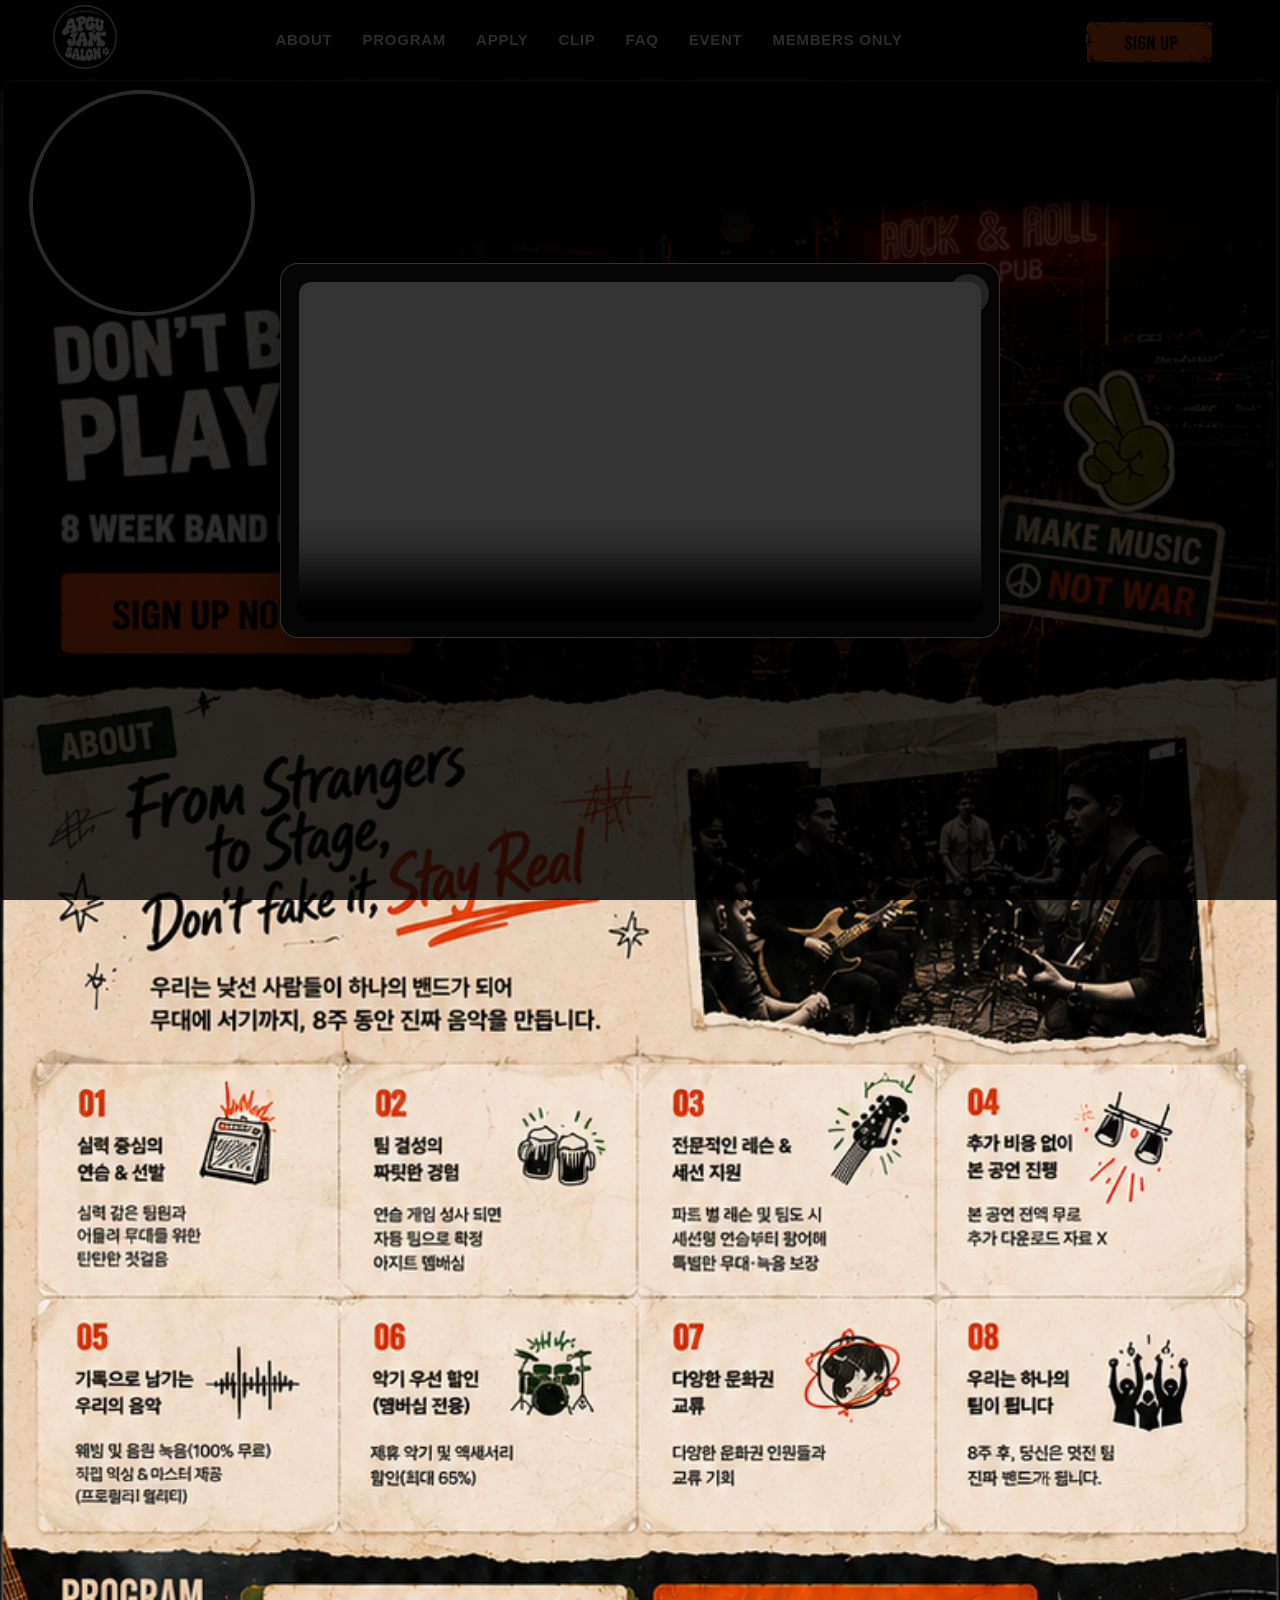
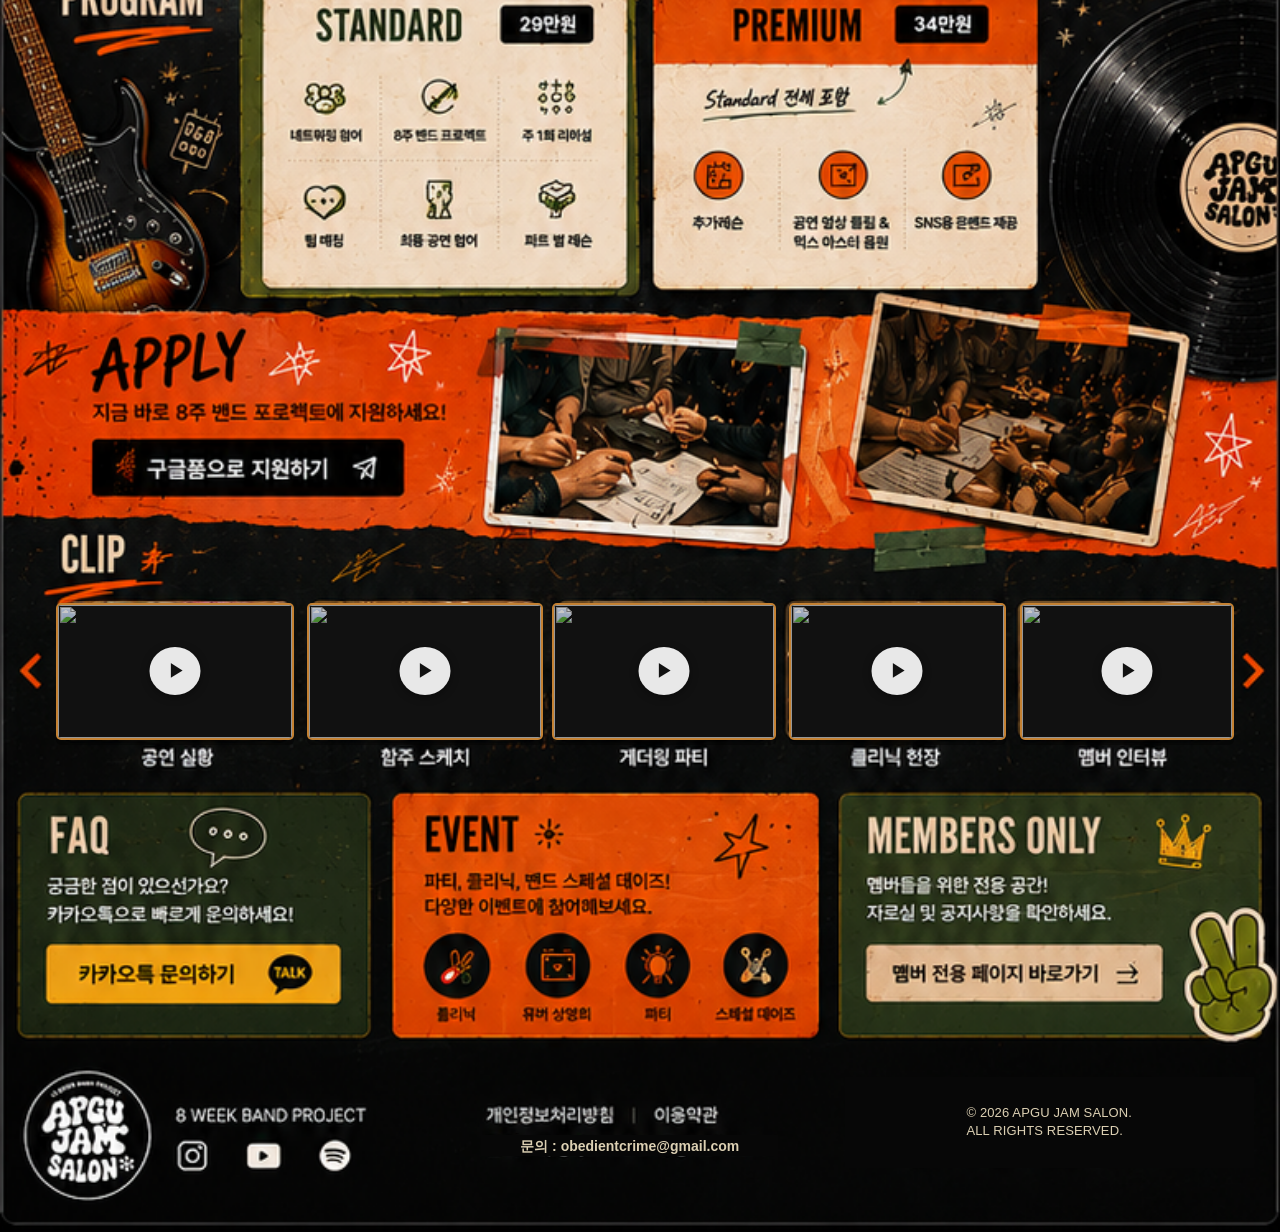
==== index.html @ fb83dcb6 "Apply mobile logo video to index" ====
<!DOCTYPE html>
<html lang="ko">
<head>
  <meta charset="UTF-8" />
  <meta name="viewport" content="width=device-width, initial-scale=1.0" />
  <title>APGU JAM SALON | 8 Week Band Project</title>
  <meta name="description" content="APGU JAM SALON 8주 밴드 프로젝트." />
  <link rel="icon" type="image/png" href="images/blacklogo.png" />
  <style>
    * { box-sizing: border-box; }

    html {
      width: 100%;
      overflow-x: hidden;
    }

    body {
      margin: 0;
      background: #000;
      color: #fff1cf;
      font-family: Arial, Helvetica, sans-serif;
      width: 100%;
      overflow-x: hidden;
    }

    .page {
      width: 100%;
      max-width: none;
      margin: 0 auto;
      position: relative;
      background: #000;
      -webkit-touch-callout: none;
      --mobile-logo-left: 2.77%;
      --mobile-logo-top: 1.2%;
      --mobile-logo-width: 15.74%;
      --mobile-logo-height: 7.3%;
    }

    .poster {
      display: block;
      width: 100%;
      max-width: none;
      height: auto;
      pointer-events: none;
      user-select: none;
      -webkit-user-select: none;
      -webkit-user-drag: none;
    }

    .desktop-header {
      display: none;
      position: fixed;
      top: 0;
      left: 0;
      right: 0;
      z-index: 30;
      background: linear-gradient(180deg, rgba(0,0,0,.88), rgba(0,0,0,.24));
      backdrop-filter: blur(8px);
    }

    .desktop-nav {
      width: min(1180px, calc(100% - 36px));
      min-height: 78px;
      margin: 0 auto;
      display: flex;
      align-items: center;
      justify-content: space-between;
      gap: 24px;
    }

    .desktop-brand img {
      width: 70px;
      height: 70px;
      object-fit: contain;
    }

    .desktop-links {
      display: flex;
      align-items: center;
      gap: 30px;
      font-weight: 900;
      font-size: 15px;
      text-transform: uppercase;
      letter-spacing: .05em;
    }

    .desktop-links a {
      color: #fff2d2;
      text-decoration: none;
    }

    .desktop-links a:hover,
    .desktop-links a:focus-visible {
      color: #ffd37c;
    }

    .desktop-cta {
      width: 172px;
      min-height: 46px;
      display: inline-flex;
      align-items: center;
      justify-content: center;
      padding: 0 24px;
      color: transparent;
      background: url("images/signupbutton-cutout.png") center / contain no-repeat;
      font-weight: 950;
      letter-spacing: .03em;
      text-transform: uppercase;
      text-decoration: none;
      text-indent: -999px;
      overflow: hidden;
    }

    .desktop-hero {
      display: block;
      position: absolute;
      top: 0;
      left: 0;
      width: 100%;
      height: min(30vw, 420px);
      overflow: visible;
      z-index: 7;
      pointer-events: none;
    }

    .desktop-hero-media {
      position: absolute;
      top: 4.2%;
      left: 2.6%;
      width: min(17vw, 240px);
      height: min(17vw, 240px);
      transform: none;
      z-index: 2;
      pointer-events: none;
      overflow: hidden;
      border-radius: 50%;
      aspect-ratio: 1 / 1;
      box-shadow: 0 0 0 4px rgba(255, 255, 255, .88);
    }

    .desktop-hero-video {
      position: absolute;
      inset: 0;
      width: 100%;
      height: 100%;
      object-fit: cover;
      object-position: center center;
      border-radius: 50%;
      background: #000;
      opacity: .98;
    }

    .desktop-hero-media::after {
      content: "";
      position: absolute;
      inset: 0;
      background:
        radial-gradient(circle at center, rgba(0, 0, 0, 0) 58%, rgba(0, 0, 0, .08) 78%, rgba(0, 0, 0, .22) 100%);
      z-index: 3;
      border-radius: 50%;
    }

    .mobile-hero {
      display: none;
      position: absolute;
      inset: 0;
      z-index: 4;
      pointer-events: none;
    }

    .mobile-hero-media {
      position: absolute;
      left: var(--mobile-logo-left);
      top: var(--mobile-logo-top);
      width: var(--mobile-logo-width);
      height: var(--mobile-logo-height);
      overflow: hidden;
      border-radius: 50%;
      aspect-ratio: 1 / 1;
      box-shadow: 0 0 0 3px rgba(255, 255, 255, .88);
      background: #000;
    }

    .mobile-hero-video {
      display: block;
      width: 100%;
      height: 100%;
      object-fit: cover;
      object-position: center center;
      border-radius: 50%;
      background: #000;
      opacity: .98;
    }

    .mobile-hero-media::after {
      content: "";
      position: absolute;
      inset: 0;
      background:
        radial-gradient(circle at center, rgba(0, 0, 0, 0) 58%, rgba(0, 0, 0, .08) 78%, rgba(0, 0, 0, .22) 100%);
      border-radius: 50%;
    }

    .hotspot {
      position: absolute;
      display: block;
      border: 0;
      border-radius: 6px;
      padding: 0;
      background: rgba(255, 255, 255, 0);
      color: transparent;
      overflow: hidden;
      cursor: pointer;
      appearance: none;
      user-select: none;
      -webkit-user-select: none;
      -webkit-user-drag: none;
      z-index: 2;
      -webkit-tap-highlight-color: rgba(255, 106, 25, .25);
    }

    .hotspot:focus-visible {
      outline: 3px solid #ff6a19;
      outline-offset: 2px;
      background: rgba(255, 106, 25, .12);
    }

    .mobile-control-mask {
      position: absolute;
      z-index: 3;
      pointer-events: none;
      background: #000;
      box-shadow: 0 0 18px rgba(0,0,0,.7);
    }

    .signup-mask {
      left: 64.29%;
      top: .55%;
      width: 23.49%;
      height: 3.6%;
    }

    .menu-mask {
      left: 85.36%;
      top: .55%;
      width: 11.38%;
      height: 3.6%;
    }

    .mobile-signup-ui {
      position: absolute;
      left: 64.7%;
      top: 1.12%;
      width: 13.8%;
      height: 2.8%;
      z-index: 5;
      display: flex;
      align-items: center;
      justify-content: center;
      border: 0;
      background: url("images/signupbutton-cutout.png") center / contain no-repeat;
      color: transparent;
      font-family: Impact, Haettenschweiler, "Arial Black", sans-serif;
      font-size: clamp(10px, 2vw, 21px);
      letter-spacing: .02em;
      text-decoration: none;
      text-transform: uppercase;
      text-indent: -999px;
      overflow: hidden;
      -webkit-tap-highlight-color: rgba(255, 106, 25, .25);
    }

    .mobile-menu-ui {
      position: absolute;
      left: 84.0%;
      top: .55%;
      width: 10.2%;
      height: 5.0%;
      z-index: 5;
      display: block;
      border: 0;
      padding: 0;
      background: transparent;
      cursor: pointer;
      appearance: none;
      -webkit-tap-highlight-color: rgba(255, 106, 25, .25);
    }

    .mobile-menu-ui span,
    .mobile-menu-ui::before,
    .mobile-menu-ui::after {
      content: "";
      position: absolute;
      left: 28%;
      width: 44%;
      height: 8%;
      min-height: 2px;
      border-radius: 99px;
      background: #fff;
      box-shadow: 0 2px 0 rgba(0,0,0,.55);
    }

    .mobile-menu-ui::before { top: 31%; }
    .mobile-menu-ui span { top: 46%; }
    .mobile-menu-ui::after { top: 61%; }

    .logo-home {
      left: var(--mobile-logo-left);
      top: var(--mobile-logo-top);
      width: var(--mobile-logo-width);
      height: var(--mobile-logo-height);
      z-index: 5;
    }
    .hero-signup { left: 5.75%; top: 17.9%; width: 30.76%; height: 3.3%; }
    .apply-link { left: 2.53%; top: 70.8%; width: 34.15%; height: 3.2%; }
    .clip-1 { left: 4.40%; top: 77.16%; width: 18.59%; height: 4.95%; }
    .clip-2 { left: 23.96%; top: 77.16%; width: 18.47%; height: 4.95%; }
    .clip-3 { left: 43.14%; top: 77.16%; width: 17.46%; height: 4.95%; }
    .clip-4 { left: 61.63%; top: 77.16%; width: 16.96%; height: 4.95%; }
    .clip-5 { left: 79.70%; top: 77.16%; width: 16.71%; height: 4.95%; }

    .clip-media {
      position: absolute;
      z-index: 4;
      display: block;
      overflow: hidden;
      border: 2px solid rgba(226, 148, 57, .86);
      border-radius: 5px;
      background: #111;
      box-shadow: 0 5px 0 rgba(0,0,0,.4);
      -webkit-tap-highlight-color: rgba(255, 106, 25, .25);
    }

    .clip-media img {
      width: 100%;
      height: 100%;
      object-fit: cover;
      filter: brightness(.78) saturate(.95);
      user-select: none;
      -webkit-user-drag: none;
    }

    .clip-media::after {
      content: "▶";
      position: absolute;
      left: 50%;
      top: 50%;
      width: min(38%, 48px);
      aspect-ratio: 1;
      transform: translate(-50%, -50%);
      display: grid;
      place-items: center;
      padding-left: 3px;
      border-radius: 50%;
      background: rgba(255,255,255,.9);
      color: #111;
      font-size: clamp(10px, 2vw, 18px);
      box-shadow: 0 2px 8px rgba(0,0,0,.38);
    }

    .clip-media:focus-visible {
      outline: 3px solid #ff6a19;
      outline-offset: 2px;
    }

    .kakao-link { left: 3.01%; top: 88.3%; width: 27.01%; height: 3.3%; }
    .event-link { left: 30.86%; top: 84.1%; width: 40.69%; height: 9.9%; }
    .members-link { left: 72.77%; top: 83.7%; width: 25.20%; height: 10.7%; }
    .email-copy { left: 37.60%; top: 96.52%; width: 23.20%; height: .78%; }
    .instagram-link { left: 13.45%; top: 96.36%; width: 3.35%; height: 1.75%; }
    .youtube-link { left: 18.95%; top: 96.36%; width: 3.65%; height: 1.75%; }
    .spotify-link { left: 24.45%; top: 96.36%; width: 3.45%; height: 1.75%; }

    .email-patch {
      position: absolute;
      left: 37.60%;
      top: 96.48%;
      width: 23.20%;
      height: .76%;
      z-index: 3;
      display: flex;
      align-items: center;
      justify-content: center;
      background: #070707;
      color: rgba(255, 241, 207, .86);
      font-size: clamp(6px, 1.18vw, 14px);
      font-weight: 700;
      line-height: 1;
      pointer-events: none;
      white-space: nowrap;
    }

    .copyright-patch {
      position: absolute;
      left: 65.99%;
      top: 94.35%;
      width: 31.97%;
      height: 3.3%;
      z-index: 3;
      display: flex;
      align-items: center;
      justify-content: center;
      background: #070707;
      color: rgba(255, 241, 207, .86);
      font-size: clamp(6px, 1.15vw, 13px);
      line-height: 1.38;
      text-align: left;
      letter-spacing: .01em;
      pointer-events: none;
    }

    @media (max-width: 620px) {
      .email-patch {
        font-size: clamp(5px, 1.5vw, 8px);
        font-weight: 700;
      }

      .copyright-patch {
        font-size: clamp(5px, 1.35vw, 8px);
      }
    }

    .menu {
      position: absolute;
      top: 5.6%;
      right: 3.5%;
      width: min(285px, 74vw);
      padding: 12px;
      border: 1px solid rgba(255, 241, 207, .34);
      border-radius: 7px;
      background: rgba(6, 6, 5, .96);
      box-shadow: 8px 9px 0 rgba(0,0,0,.55);
      z-index: 5;
    }

    .menu[hidden] { display: none; }

    .menu a {
      min-height: 42px;
      display: flex;
      align-items: center;
      padding: 0 12px;
      border-bottom: 1px solid rgba(255, 241, 207, .16);
      color: #fff1cf;
      font-family: Impact, Haettenschweiler, "Arial Black", sans-serif;
      font-size: 21px;
      letter-spacing: .02em;
      text-decoration: none;
    }

    .menu a:last-child { border-bottom: 0; }
    .menu a:hover,
    .menu a:focus-visible { color: #ff6a19; }

    .menu-close {
      width: 100%;
      min-height: 38px;
      margin-top: 8px;
      border: 1px solid rgba(255, 241, 207, .3);
      border-radius: 4px;
      background: #f05a1c;
      color: #111;
      font-weight: 900;
      cursor: pointer;
    }

    .toast {
      position: fixed;
      left: 50%;
      bottom: 18px;
      z-index: 20;
      transform: translateX(-50%) translateY(20px);
      opacity: 0;
      padding: 11px 15px;
      border-radius: 5px;
      background: #f05a1c;
      color: #111;
      font-weight: 900;
      box-shadow: 5px 6px 0 rgba(0,0,0,.4);
      transition: opacity .18s ease, transform .18s ease;
      pointer-events: none;
      white-space: nowrap;
    }

    .toast.show {
      opacity: 1;
      transform: translateX(-50%) translateY(0);
    }

    @media (min-width: 981px) {
      .desktop-header { display: block; }
      .page { margin-top: 78px; }
      .mobile-signup-ui,
      .mobile-menu-ui,
      .logo-home,
      .hero-signup { display: none; }
    }

    @media (max-width: 980px) {
      .desktop-hero {
        display: none;
      }

      .mobile-hero {
        display: block;
      }

      .mobile-signup-ui {
        position: fixed;
        left: auto;
        right: 16.9vw;
        top: 2.1vw;
        width: 15.0vw;
        height: 5.1vw;
        max-width: 142px;
        max-height: 48px;
        z-index: 60;
      }

      .mobile-menu-ui {
        position: fixed;
        left: auto;
        right: 5.5vw;
        top: 1.8vw;
        width: 8.3vw;
        height: 5.7vw;
        max-width: 78px;
        max-height: 54px;
        z-index: 60;
      }

      .mobile-menu-ui span,
      .mobile-menu-ui::before,
      .mobile-menu-ui::after {
        left: 22%;
        width: 56%;
        height: 5px;
      }

      .mobile-menu-ui::before { top: 28%; }
      .mobile-menu-ui span { top: 46%; }
      .mobile-menu-ui::after { top: 64%; }

      .menu {
        position: fixed;
        top: max(52px, 8.2vw);
        right: 3.5vw;
        width: min(285px, calc(100vw - 24px));
        z-index: 59;
      }
    }

    .video-modal {
      position: fixed;
      inset: 0;
      z-index: 80;
      display: flex;
      align-items: center;
      justify-content: center;
      padding: 20px;
      background: rgba(0, 0, 0, .82);
    }

    .video-modal[hidden] {
      display: none;
    }

    .video-modal-dialog {
      position: relative;
      width: min(92vw, 720px);
      max-height: 90vh;
      padding: 18px 18px 14px;
      border: 1px solid rgba(255, 255, 255, .18);
      border-radius: 18px;
      background: #050505;
      box-shadow: 0 24px 70px rgba(0, 0, 0, .5);
    }

    .video-modal-close {
      position: absolute;
      top: 10px;
      right: 10px;
      width: 40px;
      height: 40px;
      border: 0;
      border-radius: 999px;
      background: rgba(255, 255, 255, .12);
      color: #fff;
      font-size: 24px;
      line-height: 1;
      cursor: pointer;
    }

    .video-modal-close:focus-visible {
      outline: 3px solid #ff6a19;
      outline-offset: 2px;
    }

    .video-modal-player {
      display: block;
      width: 100%;
      max-height: calc(90vh - 32px);
      border-radius: 12px;
      background: #000;
    }

  </style>
</head>
<body>
  <header class="desktop-header">
    <div class="desktop-nav">
      <a class="desktop-brand" href="#" data-scroll="home" aria-label="APGU JAM SALON Home">
        <img src="images/whitelogo.png" alt="APGU JAM SALON logo" />
      </a>

      <nav class="desktop-links" aria-label="Desktop navigation">
        <a href="#" data-scroll="about">ABOUT</a>
        <a href="#" data-scroll="program">PROGRAM</a>
        <a href="#" data-scroll="apply">APPLY</a>
        <a href="#" data-scroll="clip">CLIP</a>
        <a href="#" data-scroll="faq">FAQ</a>
        <a href="#" data-link="event">EVENT</a>
        <a href="#" data-scroll="members">MEMBERS ONLY</a>
      </nav>

      <a class="desktop-cta" href="#" data-link="signup">SIGN UP</a>
    </div>
  </header>

  <main class="page" aria-label="APGU JAM SALON mobile web page">
    <section class="desktop-hero" aria-label="APGU JAM SALON intro">
      <div class="desktop-hero-media">
        <video class="desktop-hero-video" autoplay muted loop playsinline preload="metadata">
          <source src="images/KakaoTalk_Video_2026-06-18-19-16-20.mp4" type="video/mp4" />
        </video>
      </div>
    </section>
    <section class="mobile-hero" aria-hidden="true">
      <div class="mobile-hero-media">
        <video class="mobile-hero-video" autoplay muted loop playsinline preload="metadata">
          <source src="images/KakaoTalk_Video_2026-06-18-19-16-20.mp4" type="video/mp4" />
        </video>
      </div>
    </section>
    <img class="poster" src="images/mobileweb-cropped.png" alt="APGU JAM SALON 8 week band project poster" draggable="false" />

    <button class="hotspot logo-home" type="button" aria-label="Back to top"></button>
    <div class="mobile-control-mask signup-mask" aria-hidden="true"></div>
    <div class="mobile-control-mask menu-mask" aria-hidden="true"></div>
    <a class="mobile-signup-ui" href="#" data-link="signup" aria-label="Sign up">SIGN UP</a>
    <button class="mobile-menu-ui" type="button" aria-label="Open menu" aria-controls="mainMenu" aria-expanded="false"><span></span></button>

    <a class="hotspot hero-signup" href="#" data-link="signup" aria-label="Sign up now"></a>
    <a class="hotspot apply-link" href="#" data-link="apply" aria-label="Apply with Google Form"></a>

    <a class="clip-media clip-1" href="#" data-clip="1" aria-label="공연 실황 / Live Performance"><img alt="" /></a>
    <a class="clip-media clip-2" href="#" data-clip="2" aria-label="합주 스케치 / Rehearsal Sketch"><img alt="" /></a>
    <a class="clip-media clip-3" href="#" data-clip="3" aria-label="게더링 파티 / Gathering Party"><img alt="" /></a>
    <a class="clip-media clip-4" href="#" data-clip="4" aria-label="클리닉 현장 / Clinic Session"><img alt="" /></a>
    <a class="clip-media clip-5" href="#" data-clip="5" aria-label="멤버 인터뷰 / Member Interview"><img alt="" /></a>

    <a class="hotspot kakao-link" href="#" data-link="kakao" aria-label="카카오톡 문의하기"></a>
    <a class="hotspot event-link" href="#" data-link="event" aria-label="Event details"></a>
    <a class="hotspot members-link" href="#" data-link="members" aria-label="Members only page"></a>
    <a class="hotspot instagram-link" href="#" data-link="instagram" aria-label="Instagram"></a>
    <a class="hotspot youtube-link" href="#" data-link="youtube" aria-label="YouTube"></a>
    <a class="hotspot spotify-link" href="#" data-link="spotify" aria-label="Spotify"></a>
    <button class="hotspot email-copy" type="button" aria-label="Copy email address"></button>

    <div class="email-patch" aria-hidden="true">문의 : obedientcrime@gmail.com</div>

    <div class="copyright-patch" aria-hidden="true">
      © 2026 APGU JAM SALON.<br />
      ALL RIGHTS RESERVED.
    </div>

    <nav class="menu" id="mainMenu" aria-label="Main menu" hidden>
      <a href="#" data-scroll="home">HOME</a>
      <a href="#" data-scroll="about">ABOUT</a>
      <a href="#" data-scroll="program">PROGRAM</a>
      <a href="#" data-scroll="apply">APPLY</a>
      <a href="#" data-scroll="clip">CLIP</a>
      <a href="#" data-scroll="faq">FAQ</a>
      <a href="#" data-link="event">EVENT</a>
      <a href="#" data-scroll="members">MEMBERS ONLY</a>
      <button class="menu-close" type="button">CLOSE</button>
    </nav>
  </main>

  <div class="toast" role="status" aria-live="polite">Email copied</div>
  <div class="video-modal" id="videoModal" role="dialog" aria-modal="true" aria-label="Intro video" hidden>
    <div class="video-modal-dialog">
      <button class="video-modal-close" id="videoModalClose" type="button" aria-label="Close video popup">X</button>
      <video class="video-modal-player" id="videoModalPlayer" controls autoplay muted playsinline preload="metadata">
        <source src="images/KakaoTalk_Video_2026-06-18-19-16-20.mp4" type="video/mp4" />
      </video>
    </div>
  </div>

  <script src="links.config.js"></script>
  <script>
    const links = window.AP_GU_LINKS || {};
    const menu = document.getElementById("mainMenu");
    const menuToggle = document.querySelector(".mobile-menu-ui");
    const menuClose = document.querySelector(".menu-close");
    const page = document.querySelector(".page");
    const toast = document.querySelector(".toast");
    const videoModal = document.getElementById("videoModal");
    const videoModalClose = document.getElementById("videoModalClose");
    const videoModalPlayer = document.getElementById("videoModalPlayer");
    const sectionOffsets = {
      home: 0,
      about: 0.22,
      program: 0.535,
      apply: 0.665,
      clip: 0.742,
      faq: 0.842,
      event: 0.842,
      members: 0.842
    };

    function isUsableUrl(url) {
      return Boolean(url && url !== "#" && !url.includes("REPLACE_THIS"));
    }

    function normalizeUrl(url) {
      if (!isUsableUrl(url)) return "";
      if (/^(https?:|mailto:|tel:)/.test(url)) return url;
      if (/^www\./.test(url)) return `https://${url}`;
      return url;
    }

    function applyOutboundLink(element, url) {
      const normalized = normalizeUrl(url);
      if (!normalized) {
        element.addEventListener("click", (event) => event.preventDefault());
        return "";
      }

      element.href = normalized;
      if (/^https?:\/\//.test(normalized)) {
        element.target = "_blank";
        element.rel = "noopener noreferrer";
      }
      return normalized;
    }

    function getYouTubeId(url) {
      try {
        const parsed = new URL(url);
        if (parsed.hostname.includes("youtu.be")) return parsed.pathname.slice(1);
        if (parsed.hostname.includes("youtube.com")) return parsed.searchParams.get("v");
      } catch (error) {
        return "";
      }
      return "";
    }

    document.querySelectorAll("[data-link]").forEach((element) => {
      const key = element.dataset.link;
      applyOutboundLink(element, links[key]);
    });

    document.querySelectorAll("[data-clip]").forEach((element) => {
      const clip = links.clips && links.clips[element.dataset.clip];
      const clipUrl = clip && applyOutboundLink(element, clip.url);
      if (!clipUrl) return;

      if (clip.title) element.setAttribute("aria-label", `${clip.title} clip`);
      const thumbnail = element.querySelector("img");
      const youtubeId = getYouTubeId(clipUrl);
      if (thumbnail && youtubeId) {
        thumbnail.src = `https://img.youtube.com/vi/${youtubeId}/hqdefault.jpg`;
      }
    });

    document.querySelectorAll("[data-scroll]").forEach((element) => {
      element.addEventListener("click", (event) => {
        event.preventDefault();
        const offset = sectionOffsets[element.dataset.scroll];
        if (typeof offset !== "number") return;
        const headerOffset = window.matchMedia("(min-width: 981px)").matches ? 76 : 64;
        const targetY = page.offsetTop + (page.offsetHeight * offset) - headerOffset;
        setMenu(false);
        window.scrollTo({ top: targetY, behavior: "smooth" });
      });
    });

    function showToast(message) {
      toast.textContent = message;
      toast.classList.add("show");
      window.clearTimeout(showToast.timer);
      showToast.timer = window.setTimeout(() => toast.classList.remove("show"), 1600);
    }

    async function copyEmail() {
      const email = links.email || "obedientcrime@gmail.com";
      try {
        await navigator.clipboard.writeText(email);
        showToast("Email copied");
      } catch (error) {
        const input = document.createElement("input");
        input.value = email;
        document.body.appendChild(input);
        input.select();
        document.execCommand("copy");
        input.remove();
        showToast("Email copied");
      }
    }

    document.querySelector(".email-copy").addEventListener("click", copyEmail);
    document.querySelector(".logo-home").addEventListener("click", () => {
      window.scrollTo({ top: page.offsetTop, behavior: "smooth" });
    });

    document.querySelectorAll(".poster, .hotspot").forEach((element) => {
      element.addEventListener("dragstart", (event) => event.preventDefault());
    });

    function setMenu(open) {
      menu.hidden = !open;
      menuToggle.setAttribute("aria-expanded", String(open));
      menuToggle.setAttribute("aria-label", open ? "Close menu" : "Open menu");
    }

    function setVideoModal(open) {
      videoModal.hidden = !open;
      if (open) return;
      videoModalPlayer.pause();
      videoModalPlayer.currentTime = 0;
    }

    async function attemptVideoAutoplay() {
      videoModalPlayer.muted = true;
      try {
        await videoModalPlayer.play();
      } catch (error) {
        videoModalPlayer.controls = true;
      }
    }

    menuToggle.addEventListener("click", () => setMenu(menu.hidden));
    menuClose.addEventListener("click", () => setMenu(false));
    videoModalClose.addEventListener("click", () => setVideoModal(false));

    videoModal.addEventListener("click", (event) => {
      if (event.target === videoModal) setVideoModal(false);
    });

    menu.querySelectorAll("a").forEach((link) => {
      link.addEventListener("click", () => setMenu(false));
    });

    document.addEventListener("keydown", (event) => {
      if (event.key === "Escape") setMenu(false);
      if (event.key === "Escape" && !videoModal.hidden) setVideoModal(false);
    });

    document.addEventListener("click", (event) => {
      if (menu.hidden) return;
      if (menu.contains(event.target) || menuToggle.contains(event.target)) return;
      setMenu(false);
    });

    function initializeVideoModal() {
      setVideoModal(true);
      attemptVideoAutoplay();
    }

    if (document.readyState === "loading") {
      document.addEventListener("DOMContentLoaded", initializeVideoModal, { once: true });
    } else {
      initializeVideoModal();
    }

    window.addEventListener("pageshow", () => {
      if (videoModal.hidden) initializeVideoModal();
    });
  </script>
</body>
</html>
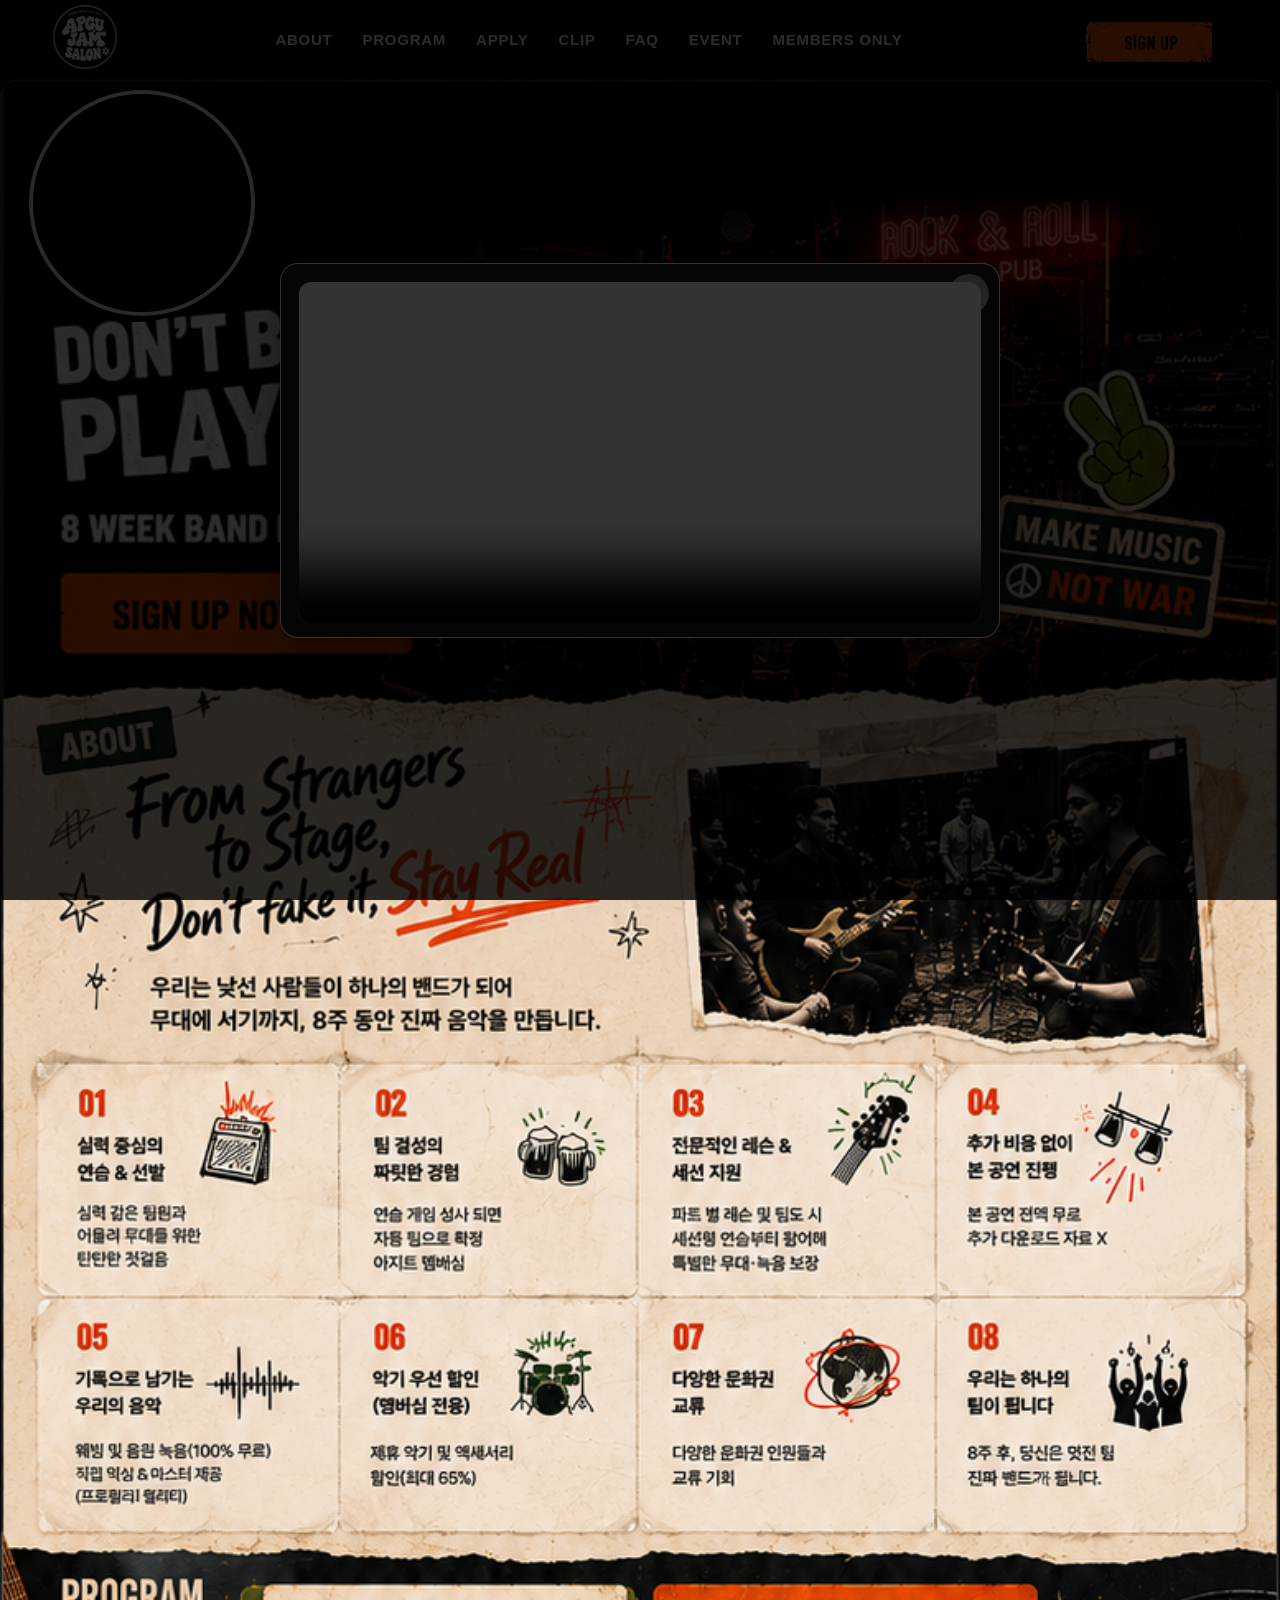
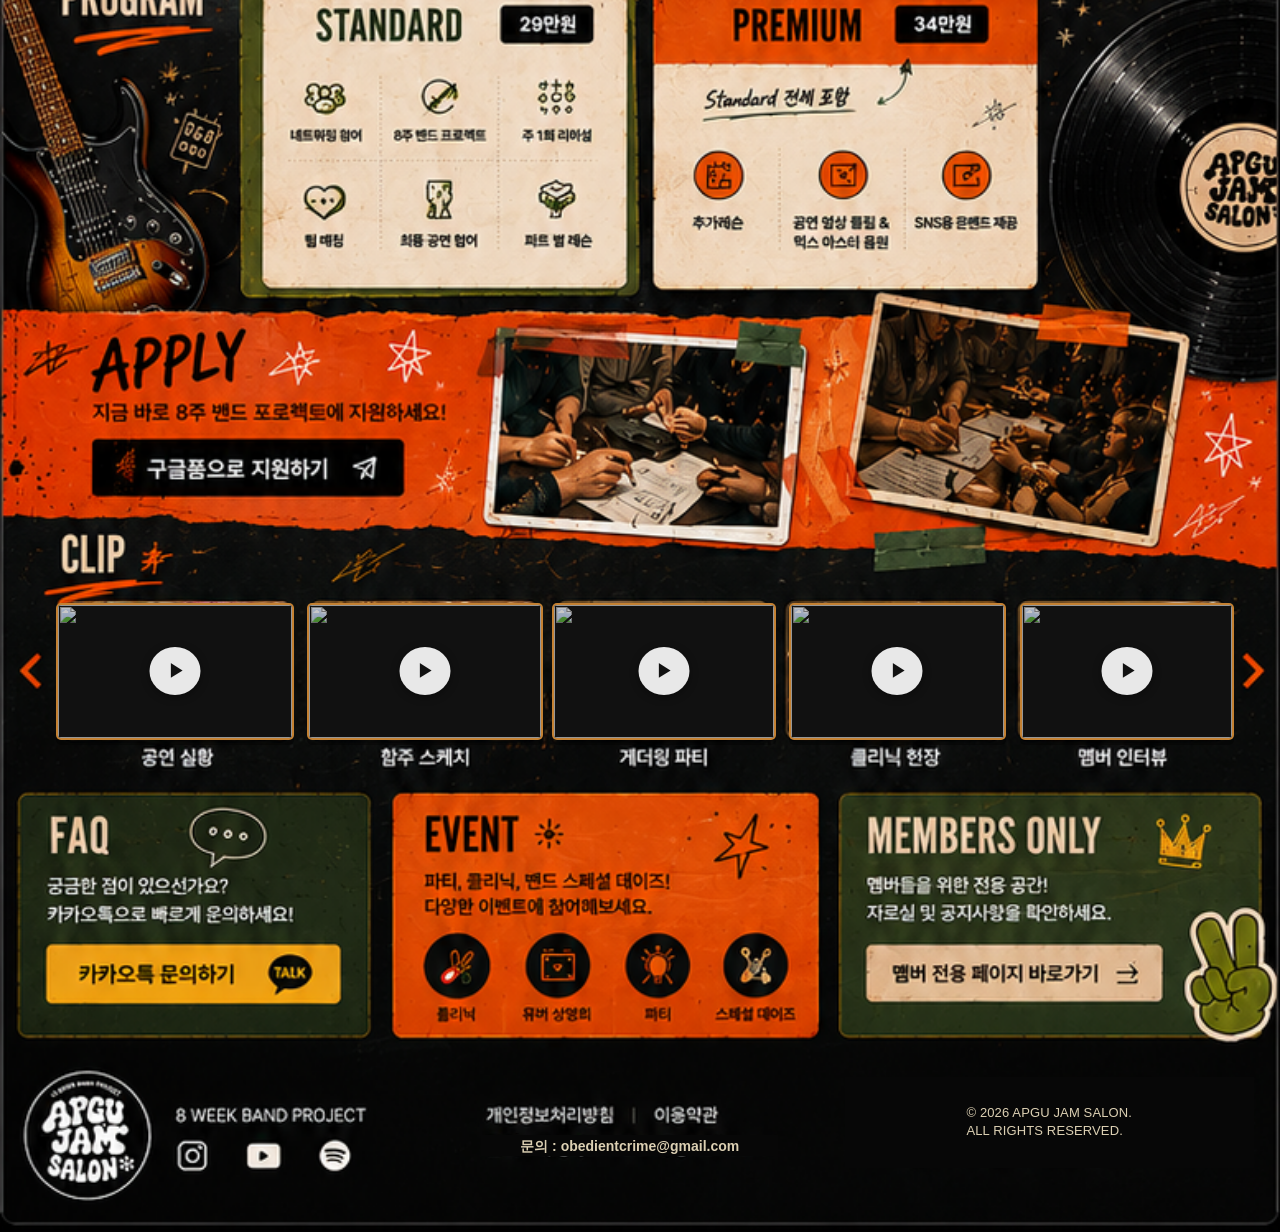
==== commit b5b4ba6a: "Cover baked-in logo under video" ====
--- a/index.html
+++ b/index.html
@@ -199,6 +199,18 @@
       background:
         radial-gradient(circle at center, rgba(0, 0, 0, 0) 58%, rgba(0, 0, 0, .08) 78%, rgba(0, 0, 0, .22) 100%);
       border-radius: 50%;
+    }
+
+    .logo-cover {
+      position: absolute;
+      left: calc(var(--mobile-logo-left) - .65%);
+      top: calc(var(--mobile-logo-top) - .35%);
+      width: calc(var(--mobile-logo-width) + 1.3%);
+      height: calc(var(--mobile-logo-height) + .7%);
+      z-index: 3;
+      border-radius: 50%;
+      background: #000;
+      pointer-events: none;
     }
 
     .hotspot {
@@ -643,6 +655,7 @@
       </div>
     </section>
     <img class="poster" src="images/mobileweb-cropped.png" alt="APGU JAM SALON 8 week band project poster" draggable="false" />
+    <div class="logo-cover" aria-hidden="true"></div>
 
     <button class="hotspot logo-home" type="button" aria-label="Back to top"></button>
     <div class="mobile-control-mask signup-mask" aria-hidden="true"></div>
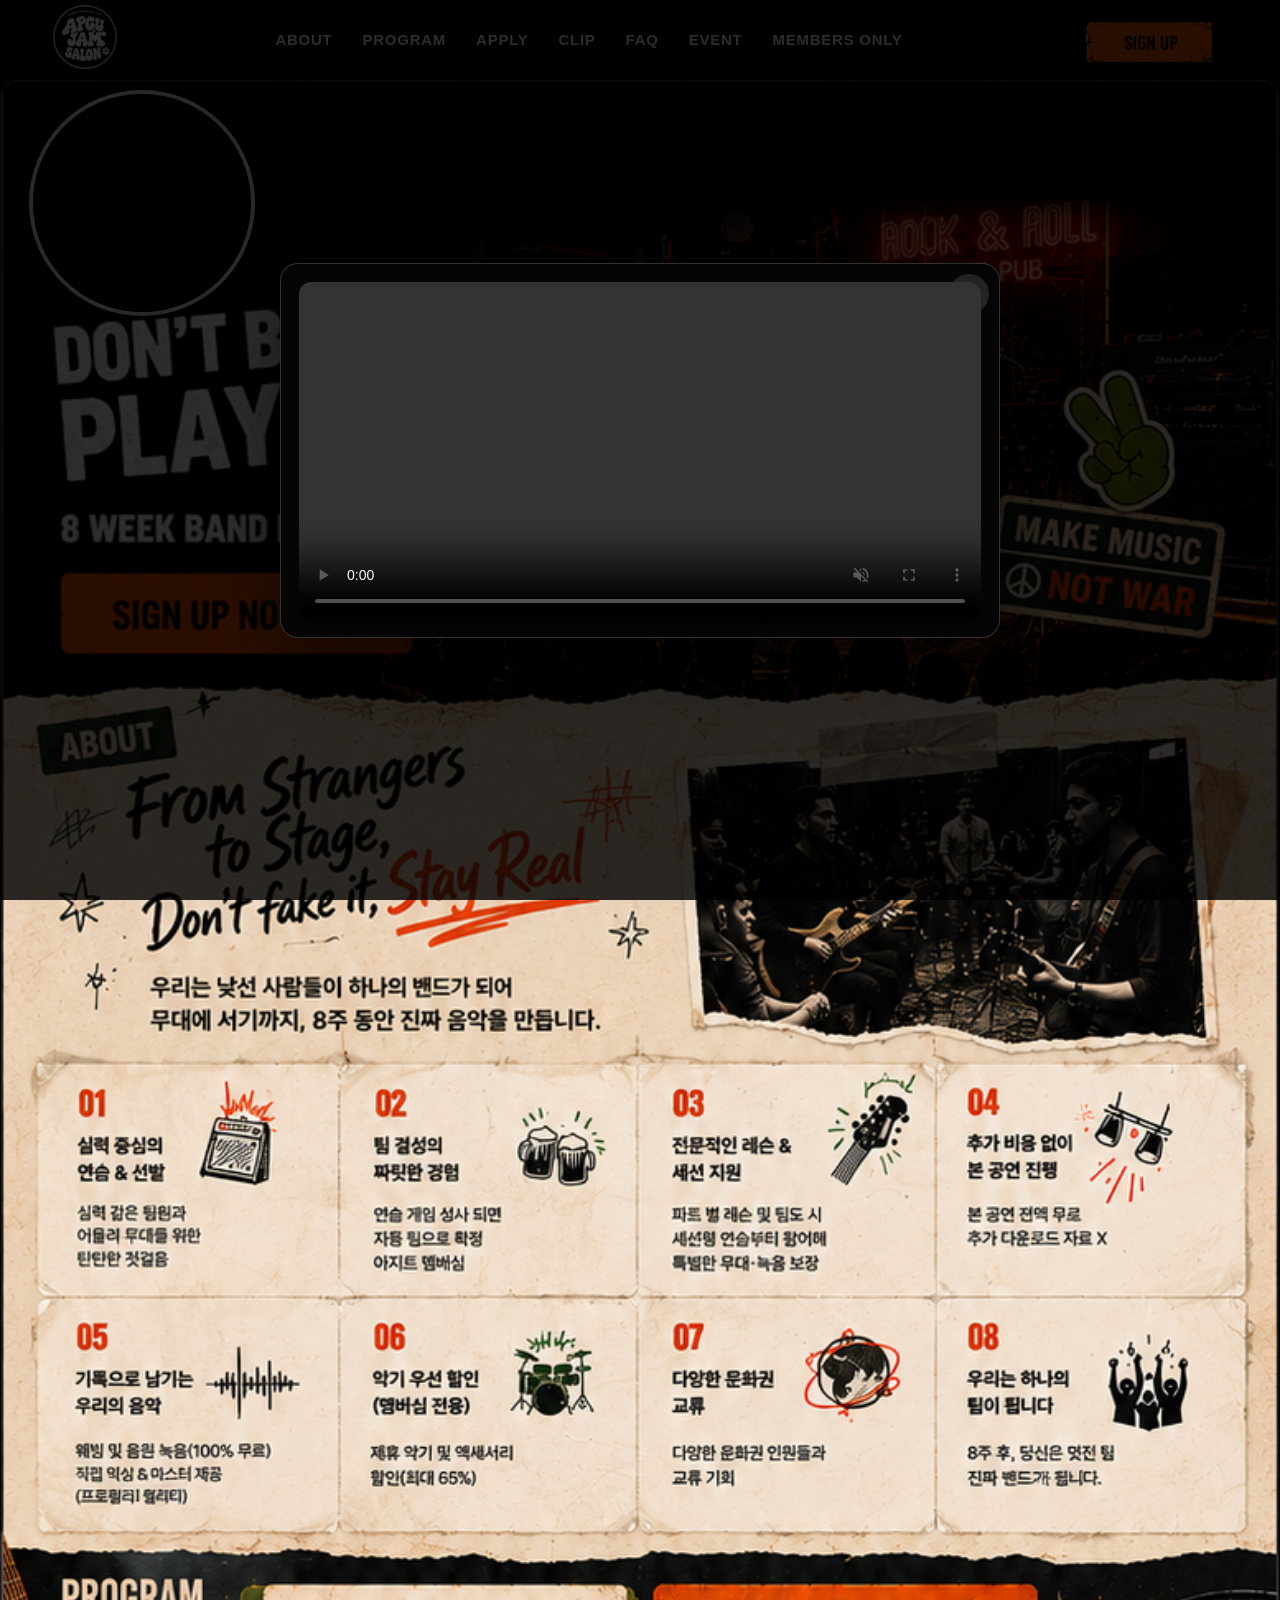
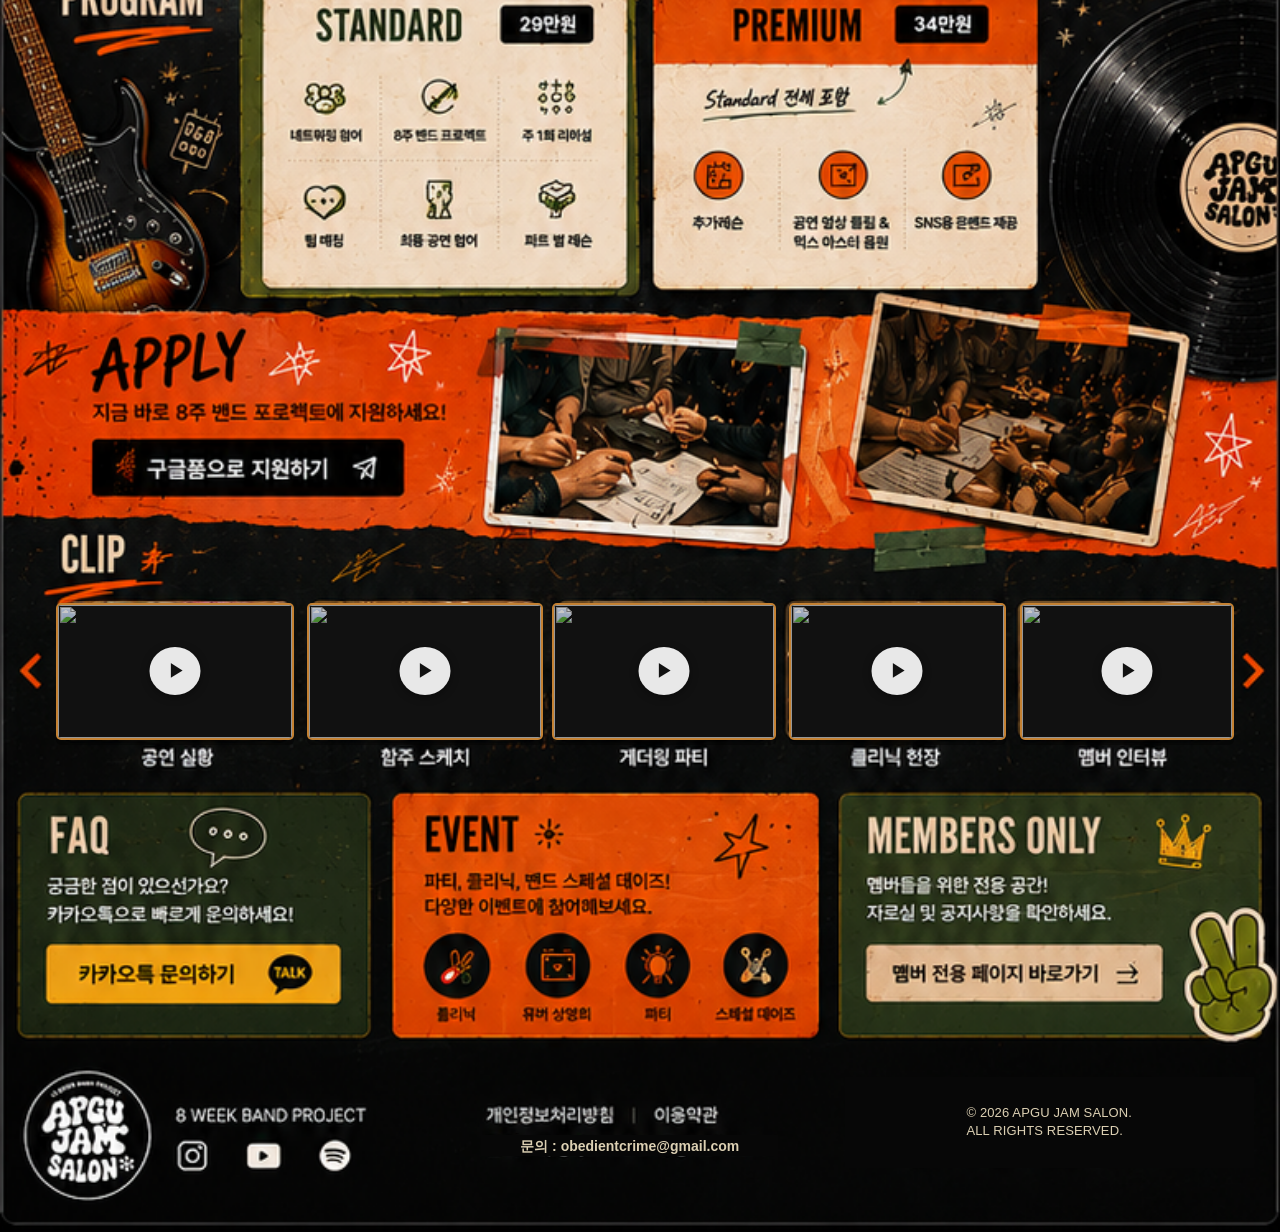
==== commit 4234b7b7: "Expand logo cover for larger phones" ====
--- a/index.html
+++ b/index.html
@@ -203,12 +203,12 @@
 
     .logo-cover {
       position: absolute;
-      left: calc(var(--mobile-logo-left) - .65%);
-      top: calc(var(--mobile-logo-top) - .35%);
-      width: calc(var(--mobile-logo-width) + 1.3%);
-      height: calc(var(--mobile-logo-height) + .7%);
+      left: calc(var(--mobile-logo-left) - 1.45%);
+      top: calc(var(--mobile-logo-top) - 1%);
+      width: calc(var(--mobile-logo-width) + 3%);
+      height: calc(var(--mobile-logo-height) + .95%);
       z-index: 3;
-      border-radius: 50%;
+      border-radius: 22px;
       background: #000;
       pointer-events: none;
     }
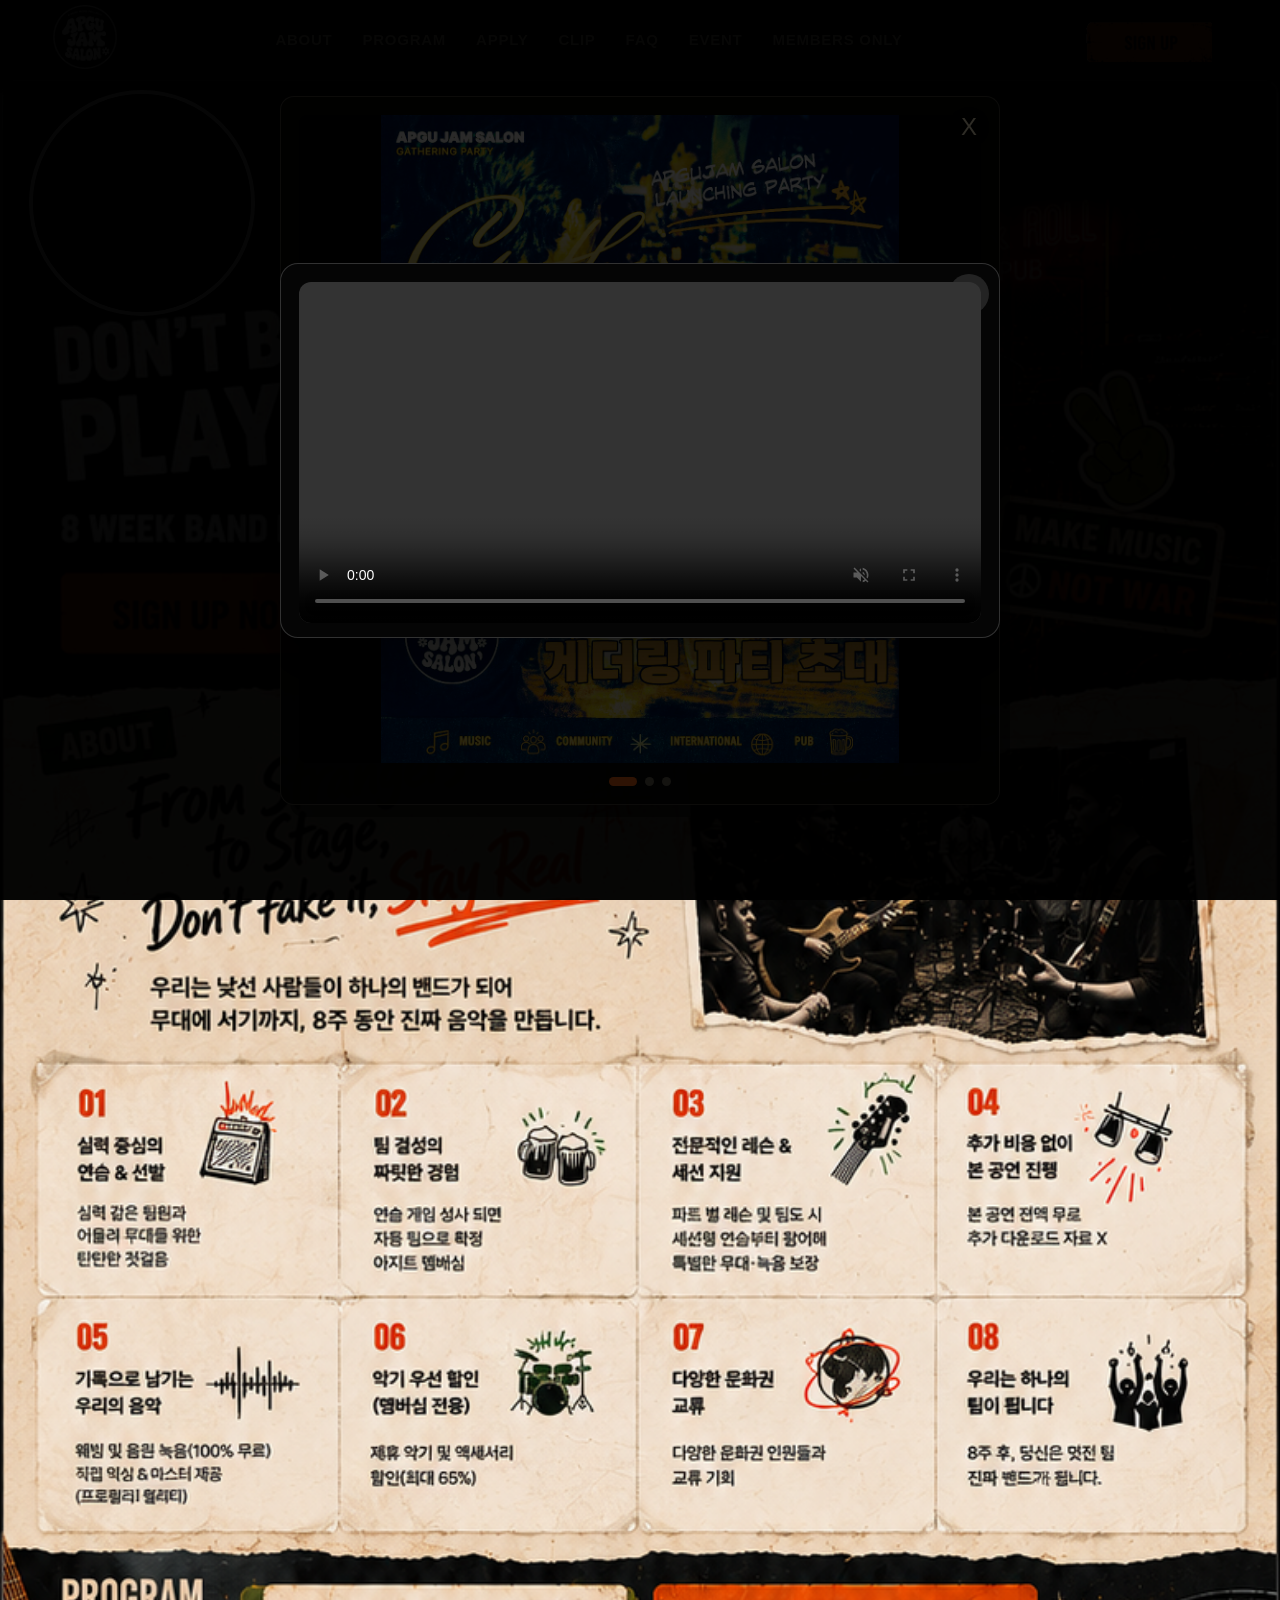
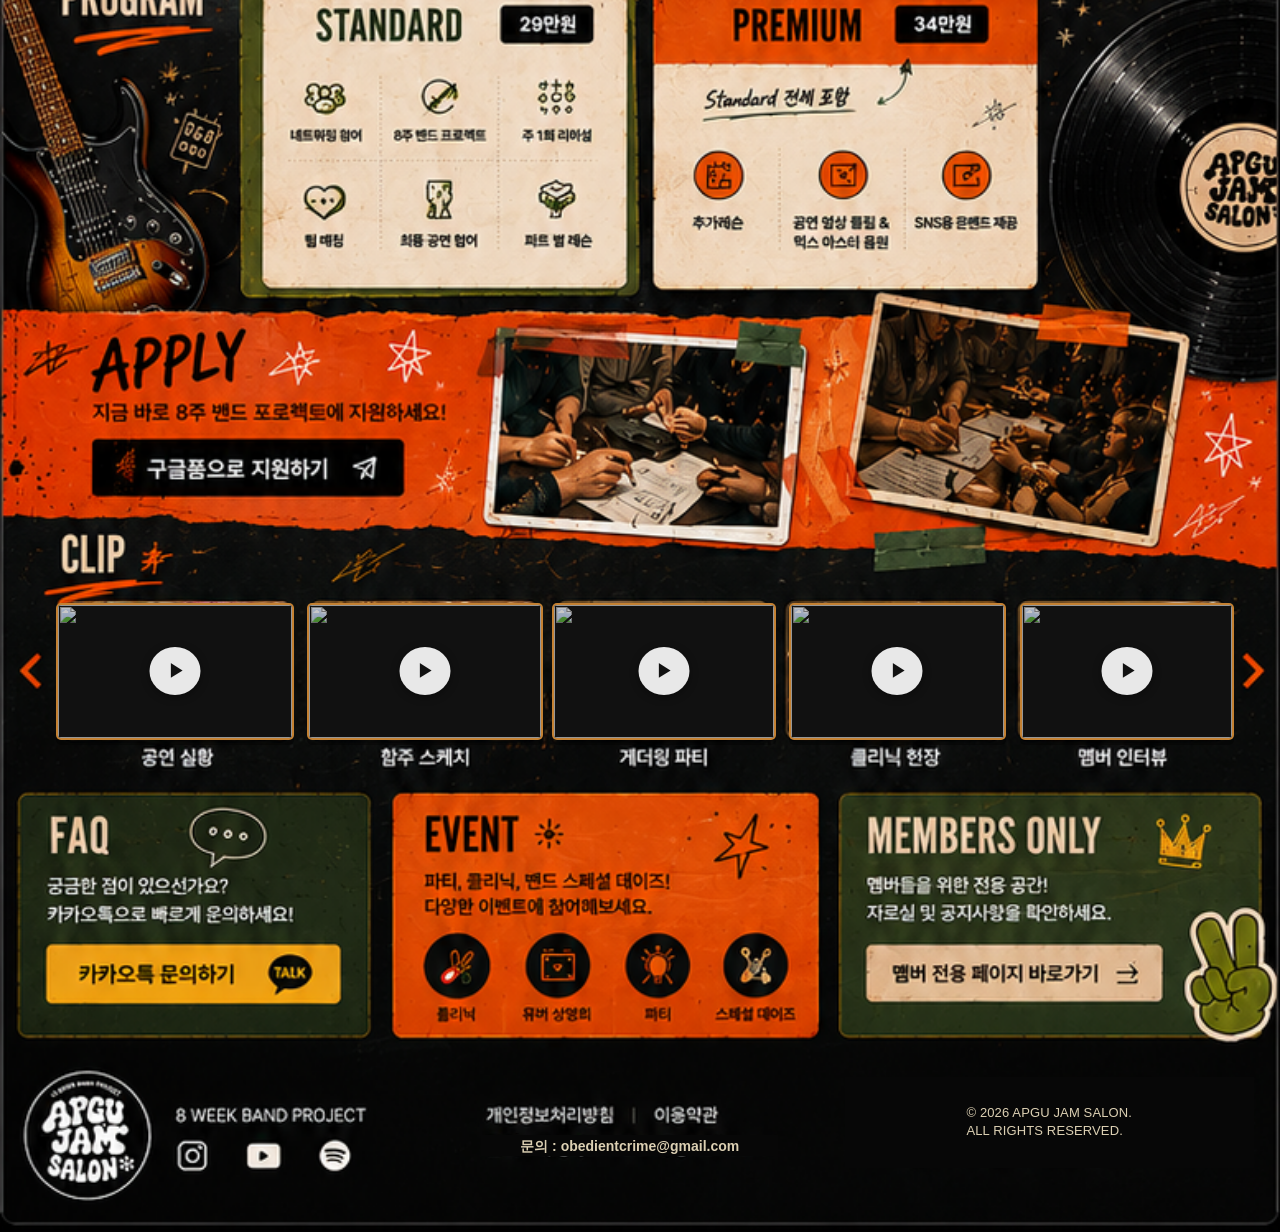
==== commit b4e42760: "Add member login and event carousel modals" ====
--- a/index.html
+++ b/index.html
@@ -565,7 +565,7 @@
     .video-modal {
       position: fixed;
       inset: 0;
-      z-index: 80;
+      z-index: 82;
       display: flex;
       align-items: center;
       justify-content: center;
@@ -616,6 +616,144 @@
       background: #000;
     }
 
+    .event-modal {
+      position: fixed;
+      inset: 0;
+      z-index: 80;
+      display: grid;
+      place-items: center;
+      padding: 18px;
+      background: rgba(0, 0, 0, .84);
+    }
+
+    .event-modal[hidden] {
+      display: none;
+    }
+
+    .event-modal-dialog {
+      position: relative;
+      width: min(92vw, 720px);
+      padding: 18px;
+      border: 1px solid rgba(255, 241, 207, .24);
+      border-radius: 14px;
+      background: rgba(7, 7, 6, .96);
+      box-shadow: 10px 12px 0 rgba(0, 0, 0, .48);
+    }
+
+    .event-modal-close {
+      position: absolute;
+      top: 10px;
+      right: 10px;
+      width: 40px;
+      height: 40px;
+      z-index: 2;
+      border: 0;
+      border-radius: 999px;
+      background: rgba(0, 0, 0, .72);
+      color: #fff1cf;
+      font-size: 24px;
+      line-height: 1;
+      cursor: pointer;
+    }
+
+    .event-modal-close:focus-visible,
+    .event-slide-link:focus-visible,
+    .event-carousel-button:focus-visible {
+      outline: 3px solid #ff6a19;
+      outline-offset: 2px;
+    }
+
+    .event-carousel {
+      position: relative;
+      overflow: hidden;
+      border-radius: 9px;
+      background: #000;
+    }
+
+    .event-slide-link {
+      display: block;
+      min-height: 260px;
+      background: #000;
+    }
+
+    .event-slide-link img {
+      display: block;
+      width: 100%;
+      max-height: min(72vh, 680px);
+      object-fit: contain;
+      background: #000;
+      user-select: none;
+      -webkit-user-drag: none;
+    }
+
+    .event-carousel-button {
+      position: absolute;
+      top: 50%;
+      width: 42px;
+      height: 42px;
+      border: 0;
+      border-radius: 999px;
+      transform: translateY(-50%);
+      background: rgba(255, 241, 207, .9);
+      color: #111;
+      font-size: 28px;
+      font-weight: 950;
+      line-height: 1;
+      cursor: pointer;
+    }
+
+    .event-carousel-prev {
+      left: 12px;
+    }
+
+    .event-carousel-next {
+      right: 12px;
+    }
+
+    .event-dots {
+      display: flex;
+      justify-content: center;
+      gap: 8px;
+      margin-top: 14px;
+    }
+
+    .event-dot {
+      width: 9px;
+      height: 9px;
+      border: 0;
+      border-radius: 999px;
+      padding: 0;
+      background: rgba(255, 241, 207, .42);
+      cursor: pointer;
+    }
+
+    .event-dot.is-active {
+      width: 28px;
+      background: #ff6a19;
+    }
+
+    @media (max-width: 520px) {
+      .event-modal {
+        padding: 12px;
+      }
+
+      .event-modal-dialog {
+        padding: 12px;
+        border-radius: 10px;
+        box-shadow: 6px 7px 0 rgba(0, 0, 0, .48);
+      }
+
+      .event-slide-link {
+        min-height: 220px;
+      }
+
+      .event-carousel-button {
+        width: 36px;
+        height: 36px;
+        font-size: 24px;
+      }
+    }
+
   </style>
 </head>
 <body>
@@ -631,7 +769,7 @@
         <a href="#" data-scroll="apply">APPLY</a>
         <a href="#" data-scroll="clip">CLIP</a>
         <a href="#" data-scroll="faq">FAQ</a>
-        <a href="#" data-link="event">EVENT</a>
+        <a href="#" data-scroll="event">EVENT</a>
         <a href="#" data-scroll="members">MEMBERS ONLY</a>
       </nav>
 
@@ -694,7 +832,7 @@
       <a href="#" data-scroll="apply">APPLY</a>
       <a href="#" data-scroll="clip">CLIP</a>
       <a href="#" data-scroll="faq">FAQ</a>
-      <a href="#" data-link="event">EVENT</a>
+      <a href="#" data-scroll="event">EVENT</a>
       <a href="#" data-scroll="members">MEMBERS ONLY</a>
       <button class="menu-close" type="button">CLOSE</button>
     </nav>
@@ -707,6 +845,19 @@
       <video class="video-modal-player" id="videoModalPlayer" controls autoplay muted playsinline preload="metadata">
         <source src="images/KakaoTalk_Video_2026-06-18-19-16-20.mp4" type="video/mp4" />
       </video>
+    </div>
+  </div>
+  <div class="event-modal" id="eventModal" role="dialog" aria-modal="true" aria-label="Event details" hidden>
+    <div class="event-modal-dialog">
+      <button class="event-modal-close" id="eventModalClose" type="button" aria-label="Close event popup">X</button>
+      <div class="event-carousel">
+        <a class="event-slide-link" id="eventSlideLink" href="#" aria-label="Open event application form">
+          <img id="eventSlideImage" src="images/event1.png" alt="APGU JAM SALON event" />
+        </a>
+        <button class="event-carousel-button event-carousel-prev" id="eventPrev" type="button" aria-label="Previous event image">‹</button>
+        <button class="event-carousel-button event-carousel-next" id="eventNext" type="button" aria-label="Next event image">›</button>
+      </div>
+      <div class="event-dots" id="eventDots" aria-label="Event image selector"></div>
     </div>
   </div>
 
@@ -721,6 +872,20 @@
     const videoModal = document.getElementById("videoModal");
     const videoModalClose = document.getElementById("videoModalClose");
     const videoModalPlayer = document.getElementById("videoModalPlayer");
+    const eventModal = document.getElementById("eventModal");
+    const eventModalClose = document.getElementById("eventModalClose");
+    const eventSlideLink = document.getElementById("eventSlideLink");
+    const eventSlideImage = document.getElementById("eventSlideImage");
+    const eventPrev = document.getElementById("eventPrev");
+    const eventNext = document.getElementById("eventNext");
+    const eventDots = document.getElementById("eventDots");
+    const eventImages = [
+      "images/event1.png",
+      "images/event2.png",
+      "images/event3.png"
+    ];
+    let eventSlideIndex = 0;
+    let eventAutoplay = 0;
     const sectionOffsets = {
       home: 0,
       about: 0.22,
@@ -787,15 +952,48 @@
       }
     });
 
+    applyOutboundLink(eventSlideLink, links.event);
+
+    eventImages.forEach((_, index) => {
+      const dot = document.createElement("button");
+      dot.className = "event-dot";
+      dot.type = "button";
+      dot.setAttribute("aria-label", `Show event image ${index + 1}`);
+      dot.addEventListener("click", () => {
+        renderEventSlide(index);
+        startEventAutoplay();
+      });
+      eventDots.appendChild(dot);
+    });
+
+    function scrollToSection(section, behavior = "smooth") {
+      const offset = sectionOffsets[section];
+      if (typeof offset !== "number") return;
+      const headerOffset = window.matchMedia("(min-width: 981px)").matches ? 76 : 64;
+      const targetY = page.offsetTop + (page.offsetHeight * offset) - headerOffset;
+      setMenu(false);
+      window.scrollTo({ top: targetY, behavior });
+    }
+
+    function scrollToHashSection() {
+      const section = window.location.hash.replace("#", "");
+      if (!section) return;
+      const poster = document.querySelector(".poster");
+      const scroll = () => scrollToSection(section, "auto");
+
+      if (poster && !poster.complete) {
+        window.addEventListener("load", scroll, { once: true });
+        return;
+      }
+
+      window.requestAnimationFrame(scroll);
+    }
+
     document.querySelectorAll("[data-scroll]").forEach((element) => {
       element.addEventListener("click", (event) => {
         event.preventDefault();
-        const offset = sectionOffsets[element.dataset.scroll];
-        if (typeof offset !== "number") return;
-        const headerOffset = window.matchMedia("(min-width: 981px)").matches ? 76 : 64;
-        const targetY = page.offsetTop + (page.offsetHeight * offset) - headerOffset;
-        setMenu(false);
-        window.scrollTo({ top: targetY, behavior: "smooth" });
+        const section = element.dataset.scroll;
+        scrollToSection(section);
       });
     });
 
@@ -844,6 +1042,34 @@
       videoModalPlayer.currentTime = 0;
     }
 
+    function renderEventSlide(index) {
+      eventSlideIndex = (index + eventImages.length) % eventImages.length;
+      eventSlideImage.src = eventImages[eventSlideIndex];
+      eventSlideImage.alt = `APGU JAM SALON event ${eventSlideIndex + 1}`;
+
+      eventDots.querySelectorAll(".event-dot").forEach((dot, dotIndex) => {
+        dot.classList.toggle("is-active", dotIndex === eventSlideIndex);
+        dot.setAttribute("aria-current", dotIndex === eventSlideIndex ? "true" : "false");
+      });
+    }
+
+    function startEventAutoplay() {
+      window.clearInterval(eventAutoplay);
+      eventAutoplay = window.setInterval(() => renderEventSlide(eventSlideIndex + 1), 2600);
+    }
+
+    function setEventModal(open) {
+      eventModal.hidden = !open;
+
+      if (open) {
+        renderEventSlide(0);
+        startEventAutoplay();
+        return;
+      }
+
+      window.clearInterval(eventAutoplay);
+    }
+
     async function attemptVideoAutoplay() {
       videoModalPlayer.muted = true;
       try {
@@ -856,9 +1082,22 @@
     menuToggle.addEventListener("click", () => setMenu(menu.hidden));
     menuClose.addEventListener("click", () => setMenu(false));
     videoModalClose.addEventListener("click", () => setVideoModal(false));
+    eventModalClose.addEventListener("click", () => setEventModal(false));
+    eventPrev.addEventListener("click", () => {
+      renderEventSlide(eventSlideIndex - 1);
+      startEventAutoplay();
+    });
+    eventNext.addEventListener("click", () => {
+      renderEventSlide(eventSlideIndex + 1);
+      startEventAutoplay();
+    });
 
     videoModal.addEventListener("click", (event) => {
       if (event.target === videoModal) setVideoModal(false);
+    });
+
+    eventModal.addEventListener("click", (event) => {
+      if (event.target === eventModal) setEventModal(false);
     });
 
     menu.querySelectorAll("a").forEach((link) => {
@@ -868,6 +1107,7 @@
     document.addEventListener("keydown", (event) => {
       if (event.key === "Escape") setMenu(false);
       if (event.key === "Escape" && !videoModal.hidden) setVideoModal(false);
+      if (event.key === "Escape" && !eventModal.hidden) setEventModal(false);
     });
 
     document.addEventListener("click", (event) => {
@@ -877,18 +1117,23 @@
     });
 
     function initializeVideoModal() {
+      setEventModal(true);
       setVideoModal(true);
       attemptVideoAutoplay();
     }
 
-    if (document.readyState === "loading") {
-      document.addEventListener("DOMContentLoaded", initializeVideoModal, { once: true });
-    } else {
-      initializeVideoModal();
+    scrollToHashSection();
+
+    if (!window.location.hash) {
+      if (document.readyState === "loading") {
+        document.addEventListener("DOMContentLoaded", initializeVideoModal, { once: true });
+      } else {
+        initializeVideoModal();
+      }
     }
 
     window.addEventListener("pageshow", () => {
-      if (videoModal.hidden) initializeVideoModal();
+      if (!window.location.hash && videoModal.hidden) initializeVideoModal();
     });
   </script>
 </body>
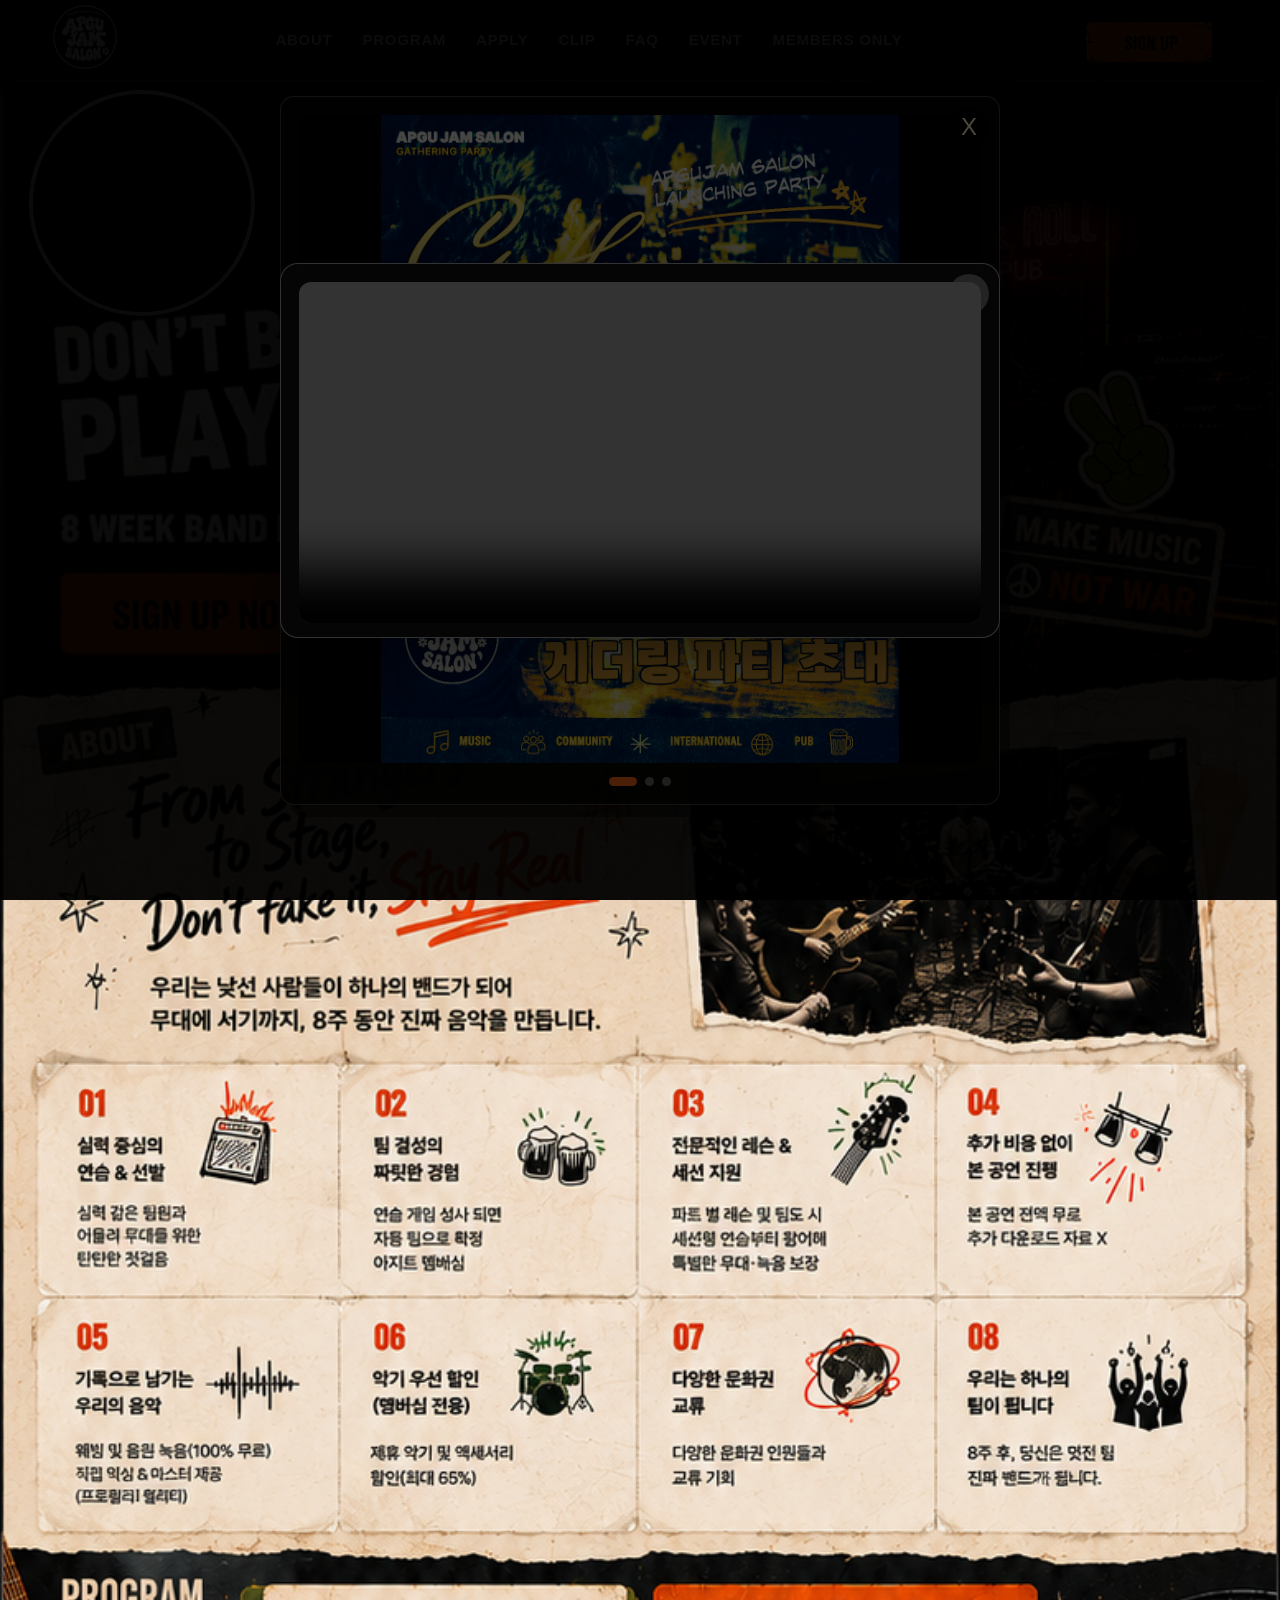
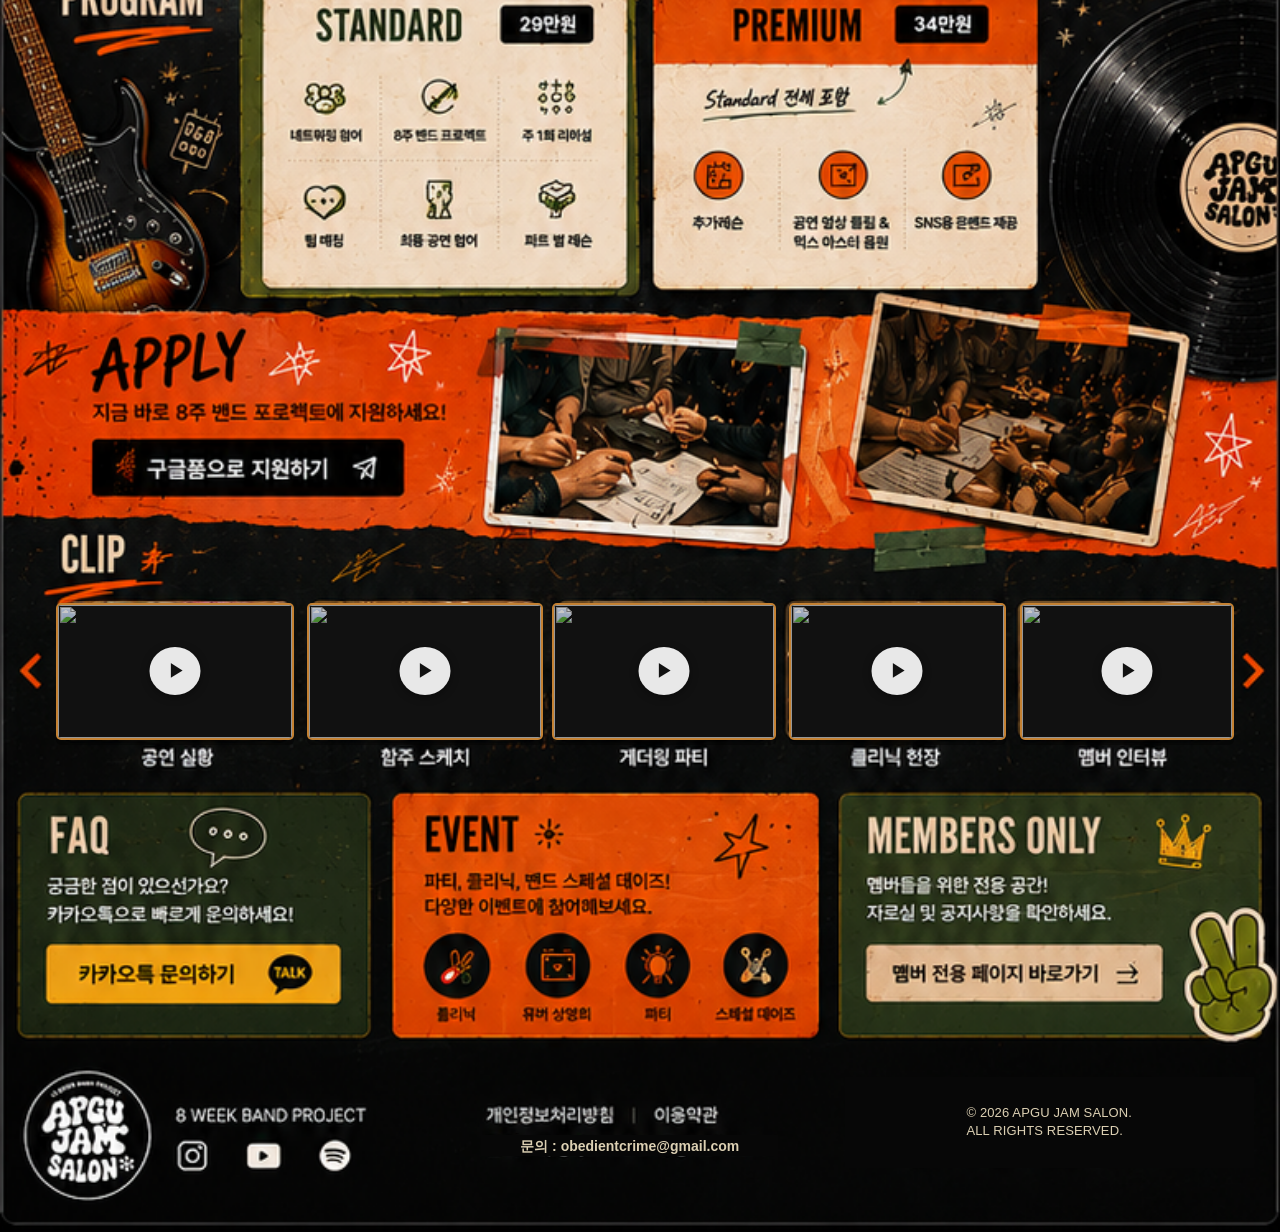
==== commit e746c772: "Lighten video modal backdrop" ====
--- a/index.html
+++ b/index.html
@@ -570,7 +570,7 @@
       align-items: center;
       justify-content: center;
       padding: 20px;
-      background: rgba(0, 0, 0, .82);
+      background: rgba(0, 0, 0, .70);
     }
 
     .video-modal[hidden] {
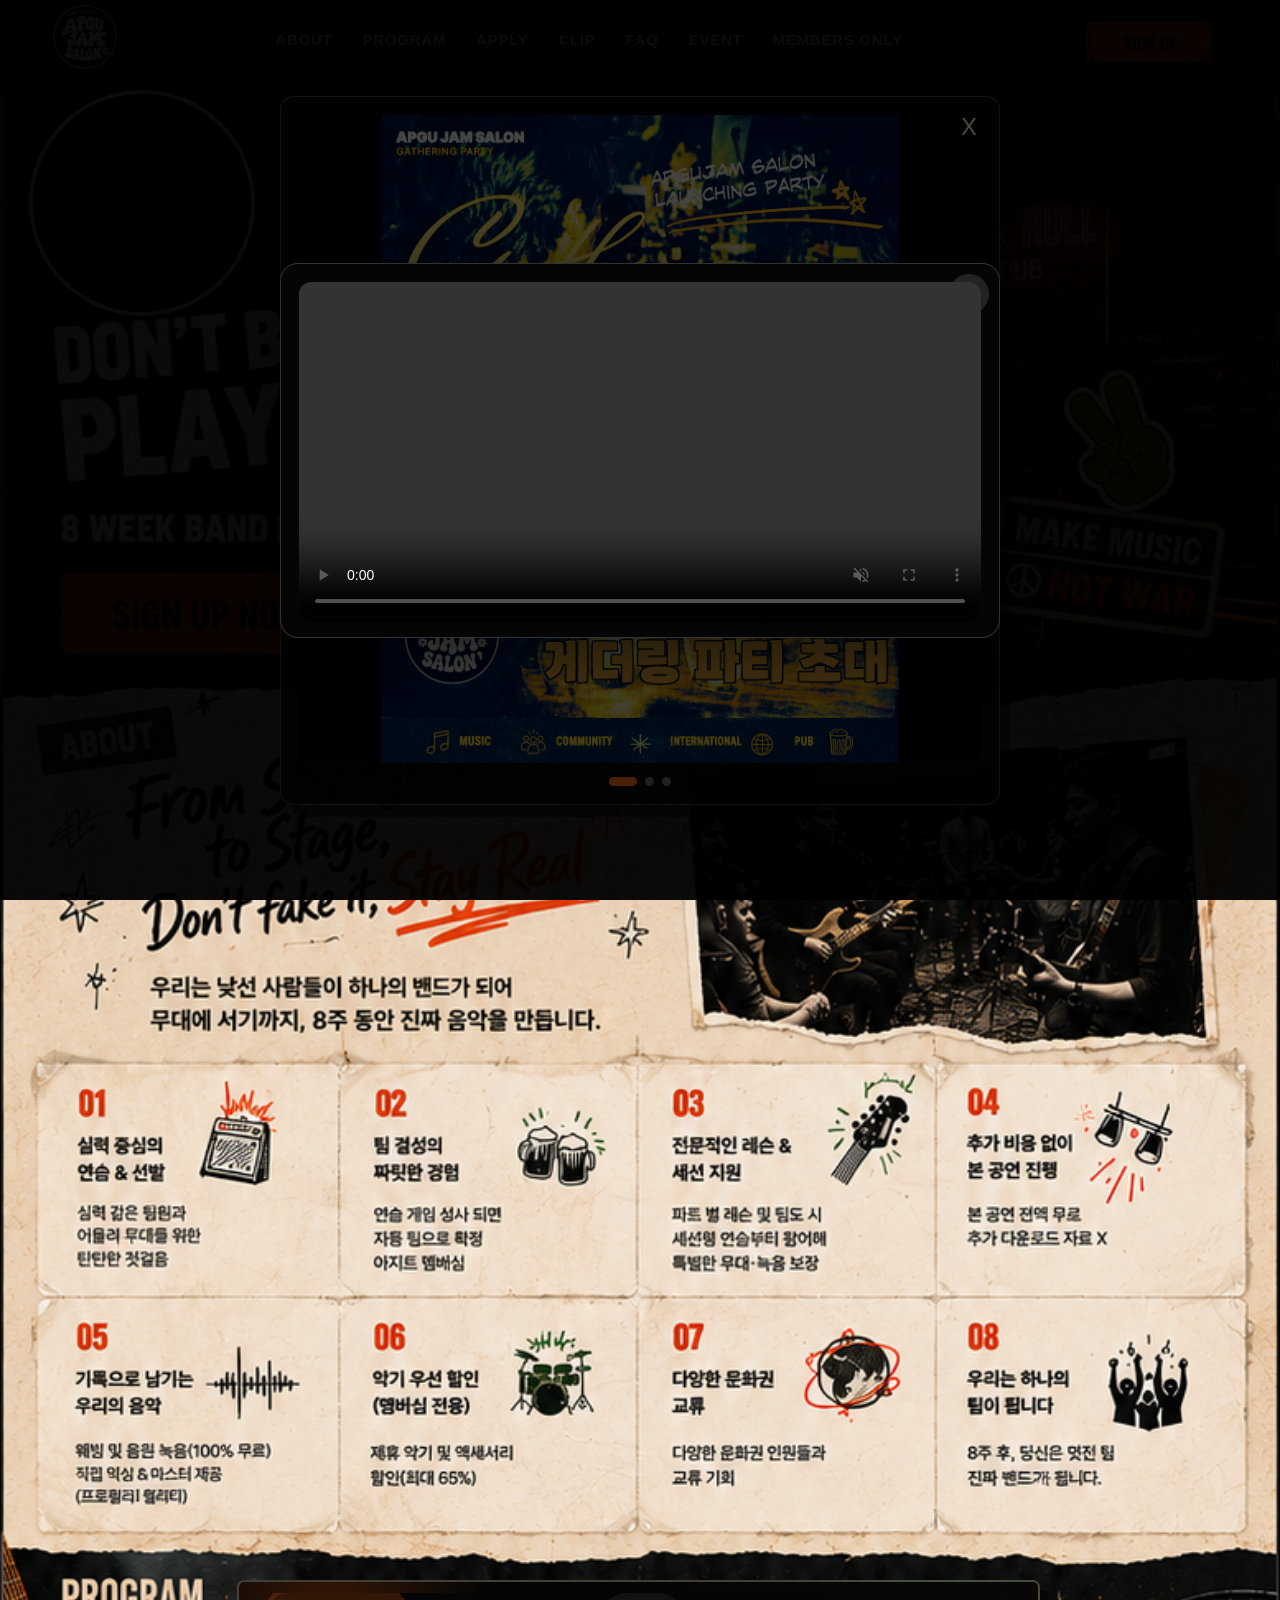
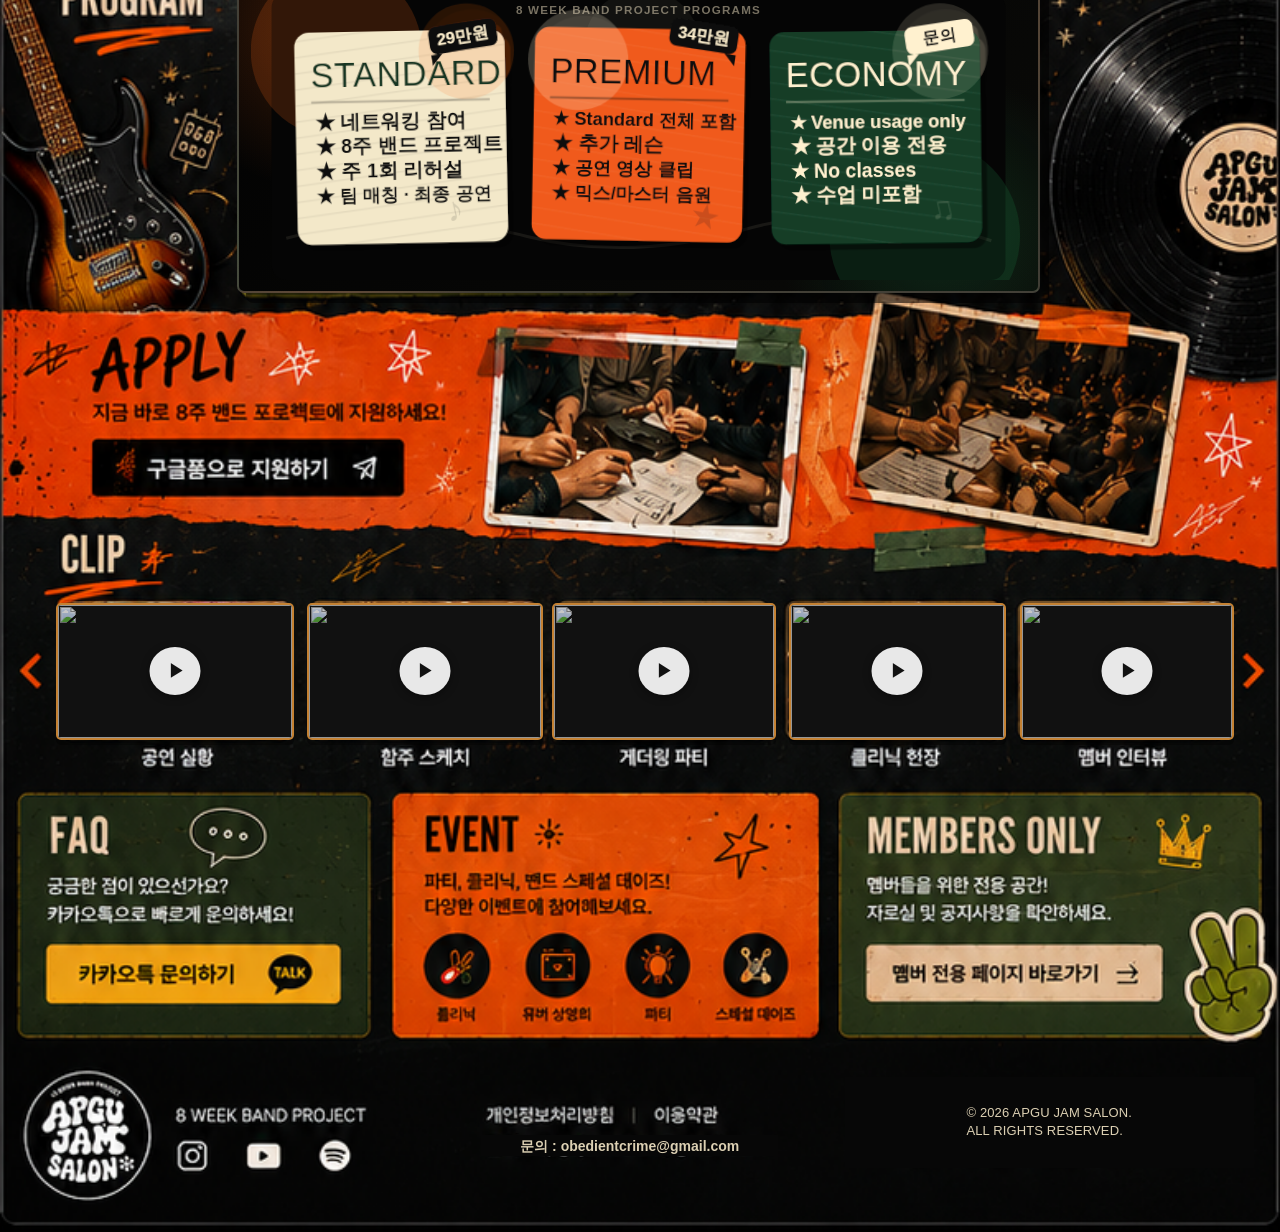
==== commit a0b591fc: "Add three-plan program card overlay" ====
--- a/index.html
+++ b/index.html
@@ -383,6 +383,78 @@
     .youtube-link { left: 18.95%; top: 96.36%; width: 3.65%; height: 1.75%; }
     .spotify-link { left: 24.45%; top: 96.36%; width: 3.45%; height: 1.75%; }
 
+    .program-rocker-trial {
+      position: absolute;
+      left: 18.55%;
+      top: 54.52%;
+      width: 62.7%;
+      height: 11.38%;
+      z-index: 4;
+      padding: clamp(6px, .9vw, 12px);
+      border: 2px solid rgba(255, 241, 207, .24);
+      border-radius: 7px;
+      background:
+        radial-gradient(circle at 11% 14%, rgba(255, 106, 25, .22), transparent 22%),
+        radial-gradient(circle at 88% 82%, rgba(28, 117, 64, .28), transparent 22%),
+        linear-gradient(135deg, rgba(2, 2, 2, .98), rgba(10, 10, 8, .98)),
+        #050505;
+      box-shadow: 9px 10px 0 rgba(0, 0, 0, .55);
+    }
+
+    .program-rocker-window {
+      width: 100%;
+      height: 100%;
+      overflow: hidden;
+      position: relative;
+    }
+
+    .program-cards-image {
+      display: block;
+      width: 100%;
+      height: 100%;
+      object-fit: fill;
+      user-select: none;
+      -webkit-user-drag: none;
+    }
+
+    .program-card-hotspot {
+      position: absolute;
+      top: 9%;
+      width: 29.5%;
+      height: 82%;
+      z-index: 2;
+      border-radius: 12px;
+      background: transparent;
+      -webkit-tap-highlight-color: rgba(255, 106, 25, .25);
+    }
+
+    .program-card-hotspot:focus-visible {
+      outline: 3px solid #ff6a19;
+      outline-offset: 2px;
+    }
+
+    .program-card-standard { left: 2.5%; }
+    .program-card-premium { left: 35.15%; }
+    .program-card-economy { left: 67.8%; }
+
+    @media (max-width: 620px) {
+      .program-card-hotspot {
+        top: 8.5%;
+        height: 83%;
+      }
+    }
+
+    @media (max-width: 620px) {
+      .program-rocker-trial {
+        left: 18.25%;
+        top: 54.56%;
+        width: 63.05%;
+        height: 11.5%;
+        padding: 5px;
+      }
+
+    }
+
     .email-patch {
       position: absolute;
       left: 37.60%;
@@ -794,6 +866,14 @@
     </section>
     <img class="poster" src="images/mobileweb-cropped.png" alt="APGU JAM SALON 8 week band project poster" draggable="false" />
     <div class="logo-cover" aria-hidden="true"></div>
+    <section class="program-rocker-trial" aria-label="Program plan gallery trial">
+      <div class="program-rocker-window">
+        <img class="program-cards-image" src="images/program-cards-3plans.svg" alt="Standard, Premium, and Economy program plans" draggable="false" />
+        <a class="program-card-hotspot program-card-standard" href="#" data-link="apply" aria-label="Apply for Standard plan"></a>
+        <a class="program-card-hotspot program-card-premium" href="#" data-link="apply" aria-label="Apply for Premium plan"></a>
+        <a class="program-card-hotspot program-card-economy" href="#" data-link="apply" aria-label="Apply for Economy plan"></a>
+      </div>
+    </section>
 
     <button class="hotspot logo-home" type="button" aria-label="Back to top"></button>
     <div class="mobile-control-mask signup-mask" aria-hidden="true"></div>
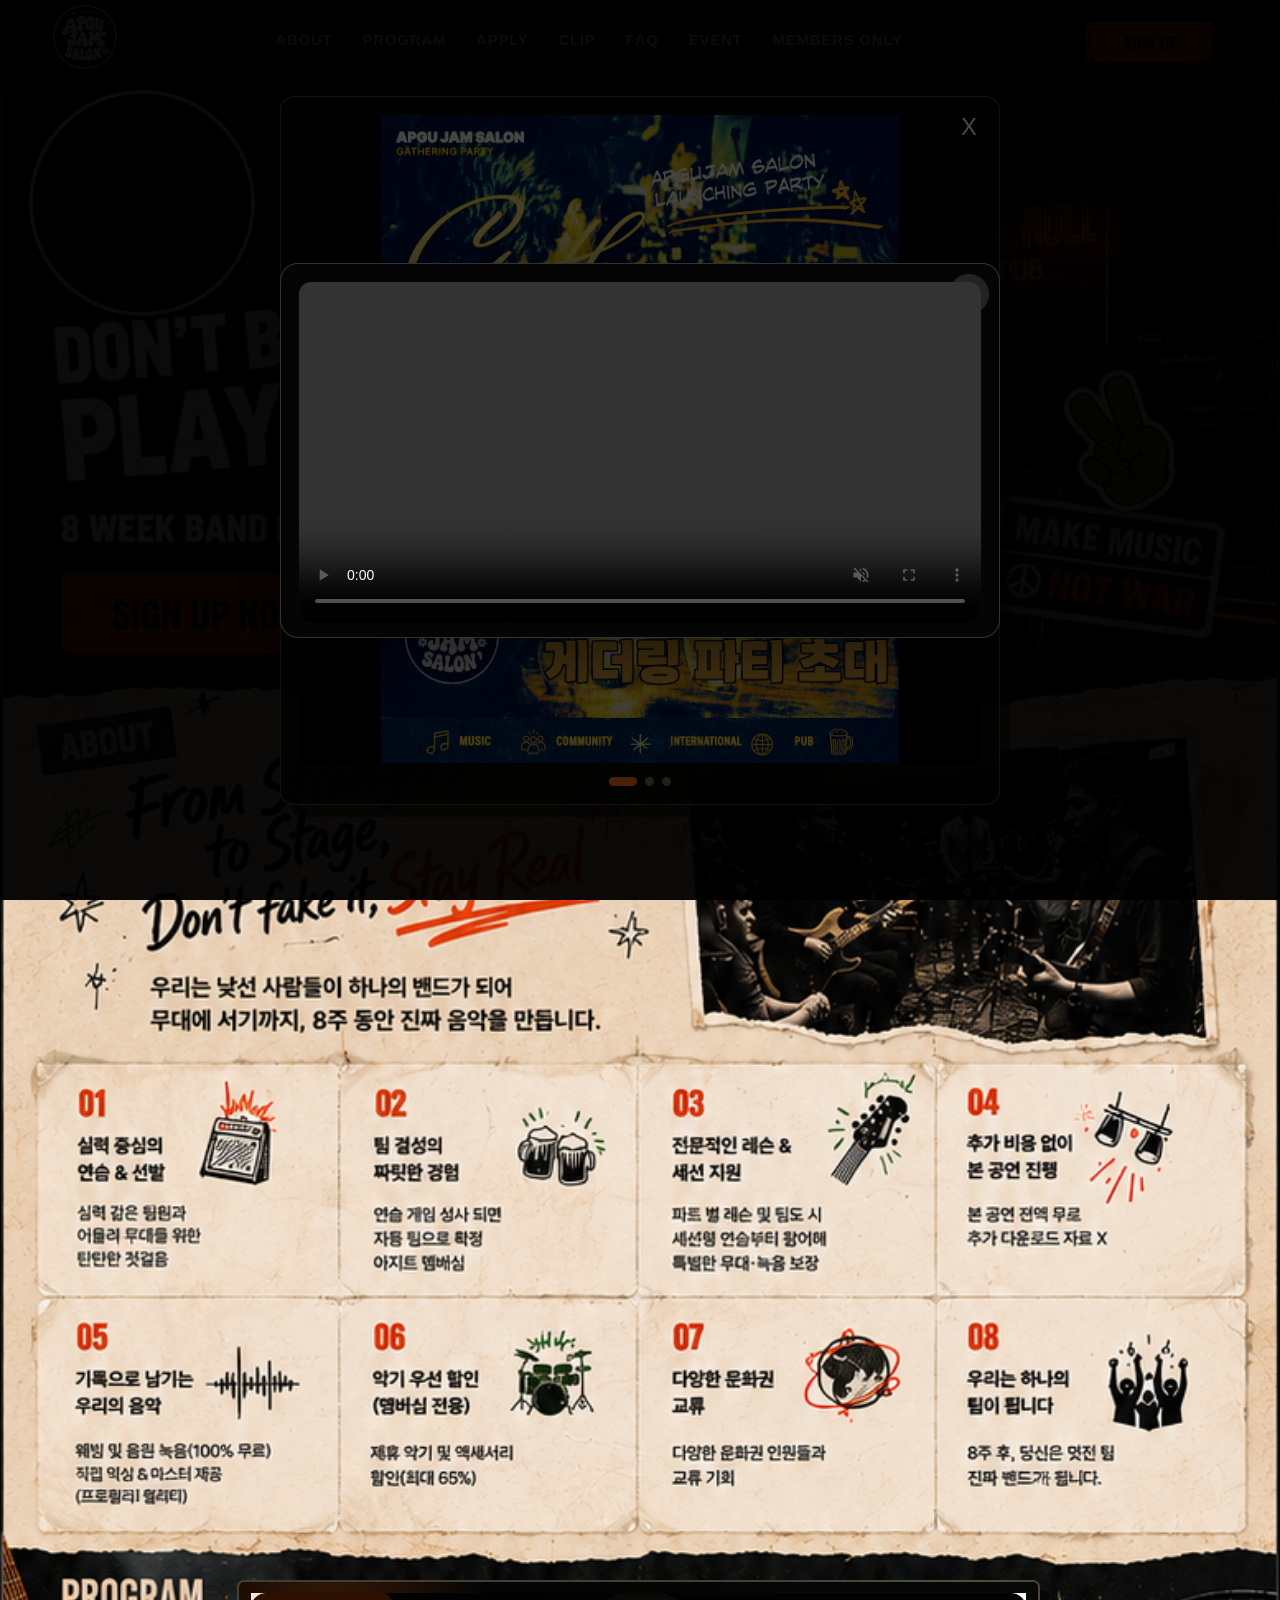
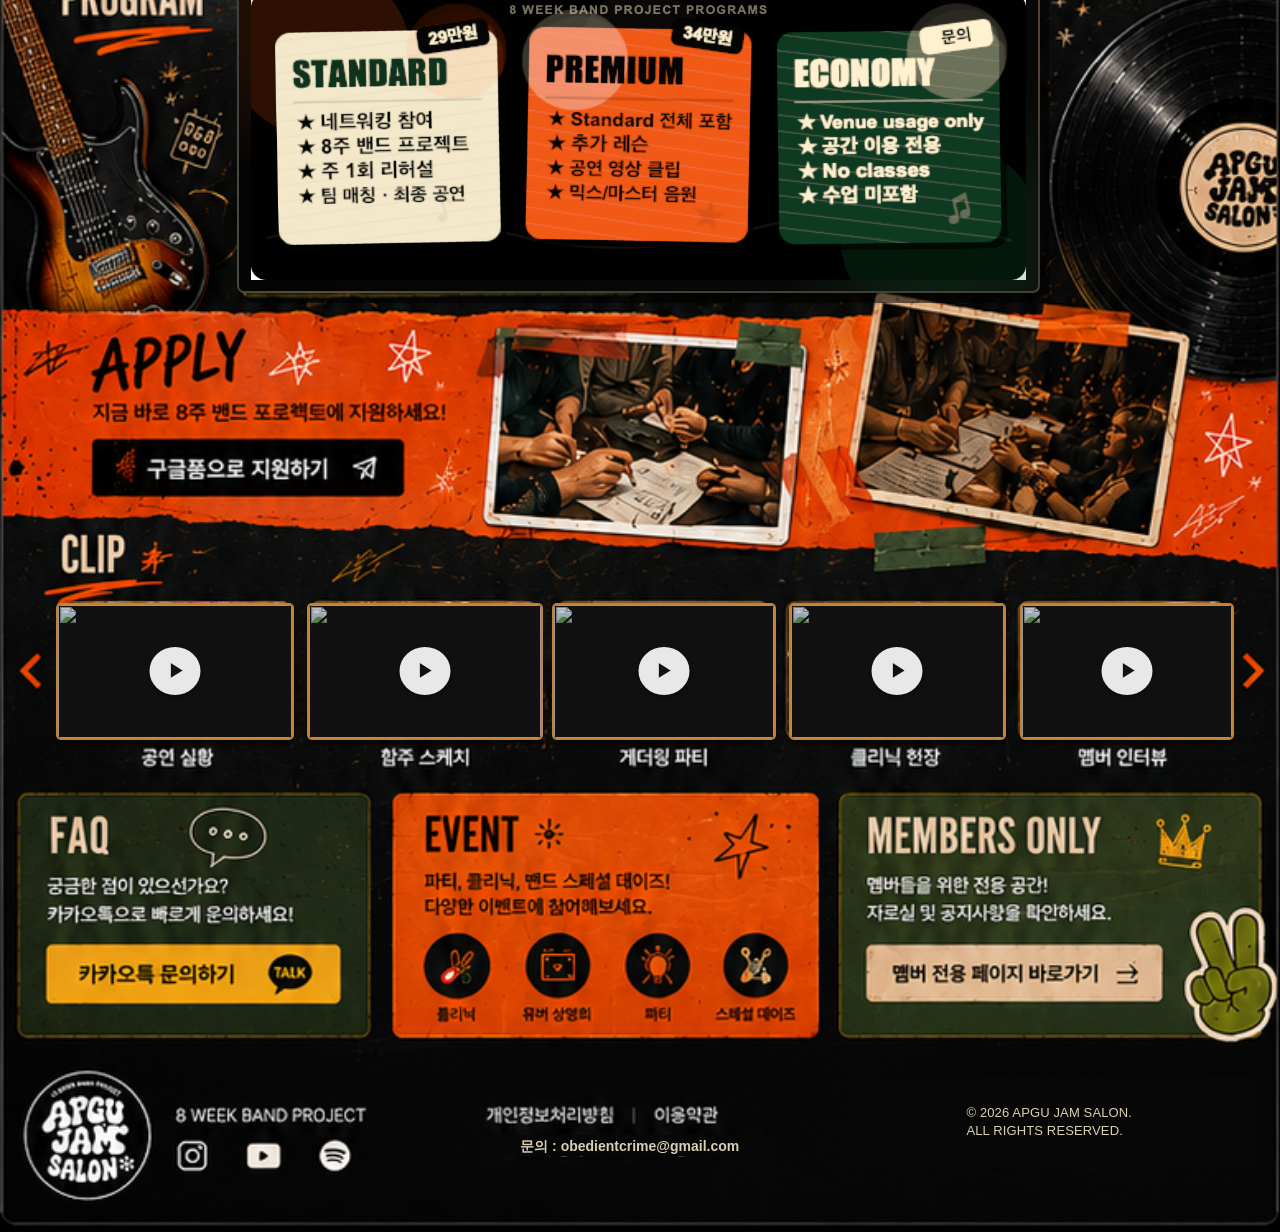
==== commit c8580586: "Use sharp program card image" ====
--- a/index.html
+++ b/index.html
@@ -868,7 +868,7 @@
     <div class="logo-cover" aria-hidden="true"></div>
     <section class="program-rocker-trial" aria-label="Program plan gallery trial">
       <div class="program-rocker-window">
-        <img class="program-cards-image" src="images/program-cards-3plans.svg" alt="Standard, Premium, and Economy program plans" draggable="false" />
+        <img class="program-cards-image" src="images/program-cards-3plans.png" alt="Standard, Premium, and Economy program plans" draggable="false" />
         <a class="program-card-hotspot program-card-standard" href="#" data-link="apply" aria-label="Apply for Standard plan"></a>
         <a class="program-card-hotspot program-card-premium" href="#" data-link="apply" aria-label="Apply for Premium plan"></a>
         <a class="program-card-hotspot program-card-economy" href="#" data-link="apply" aria-label="Apply for Economy plan"></a>
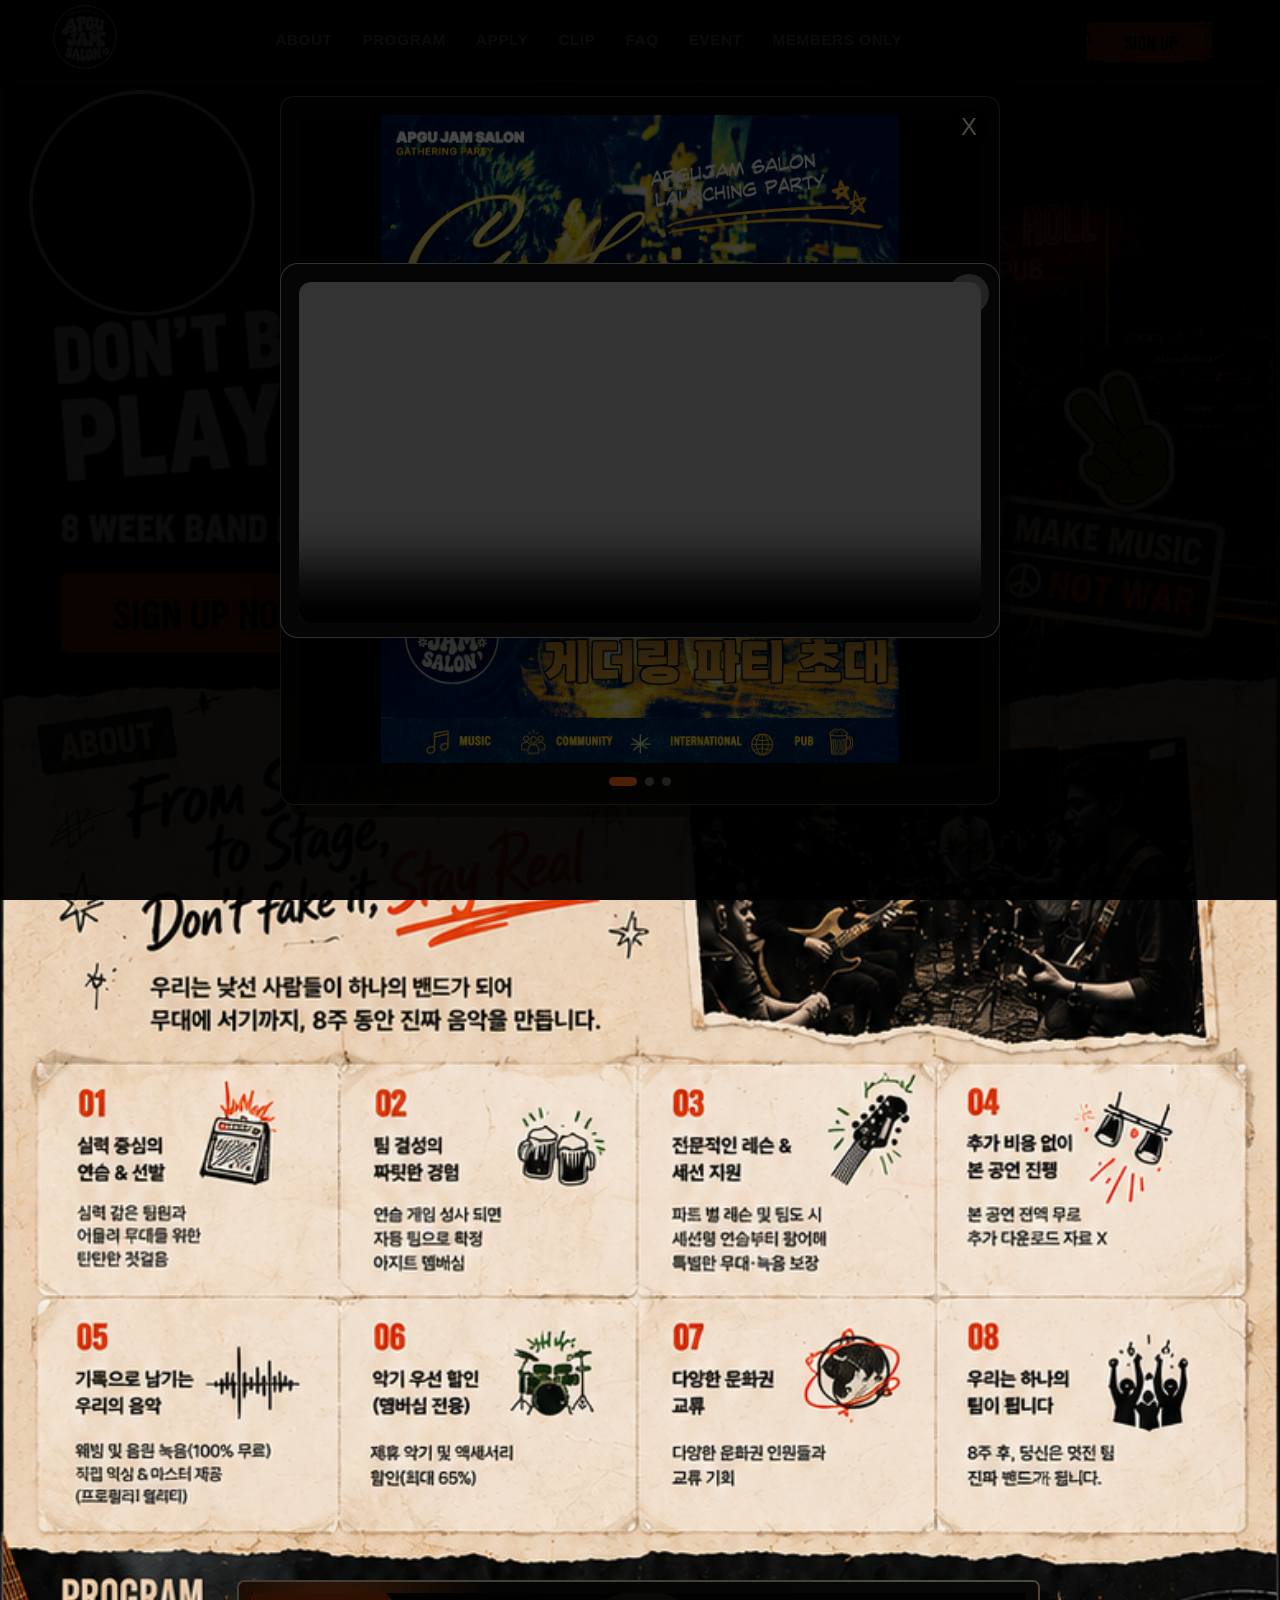
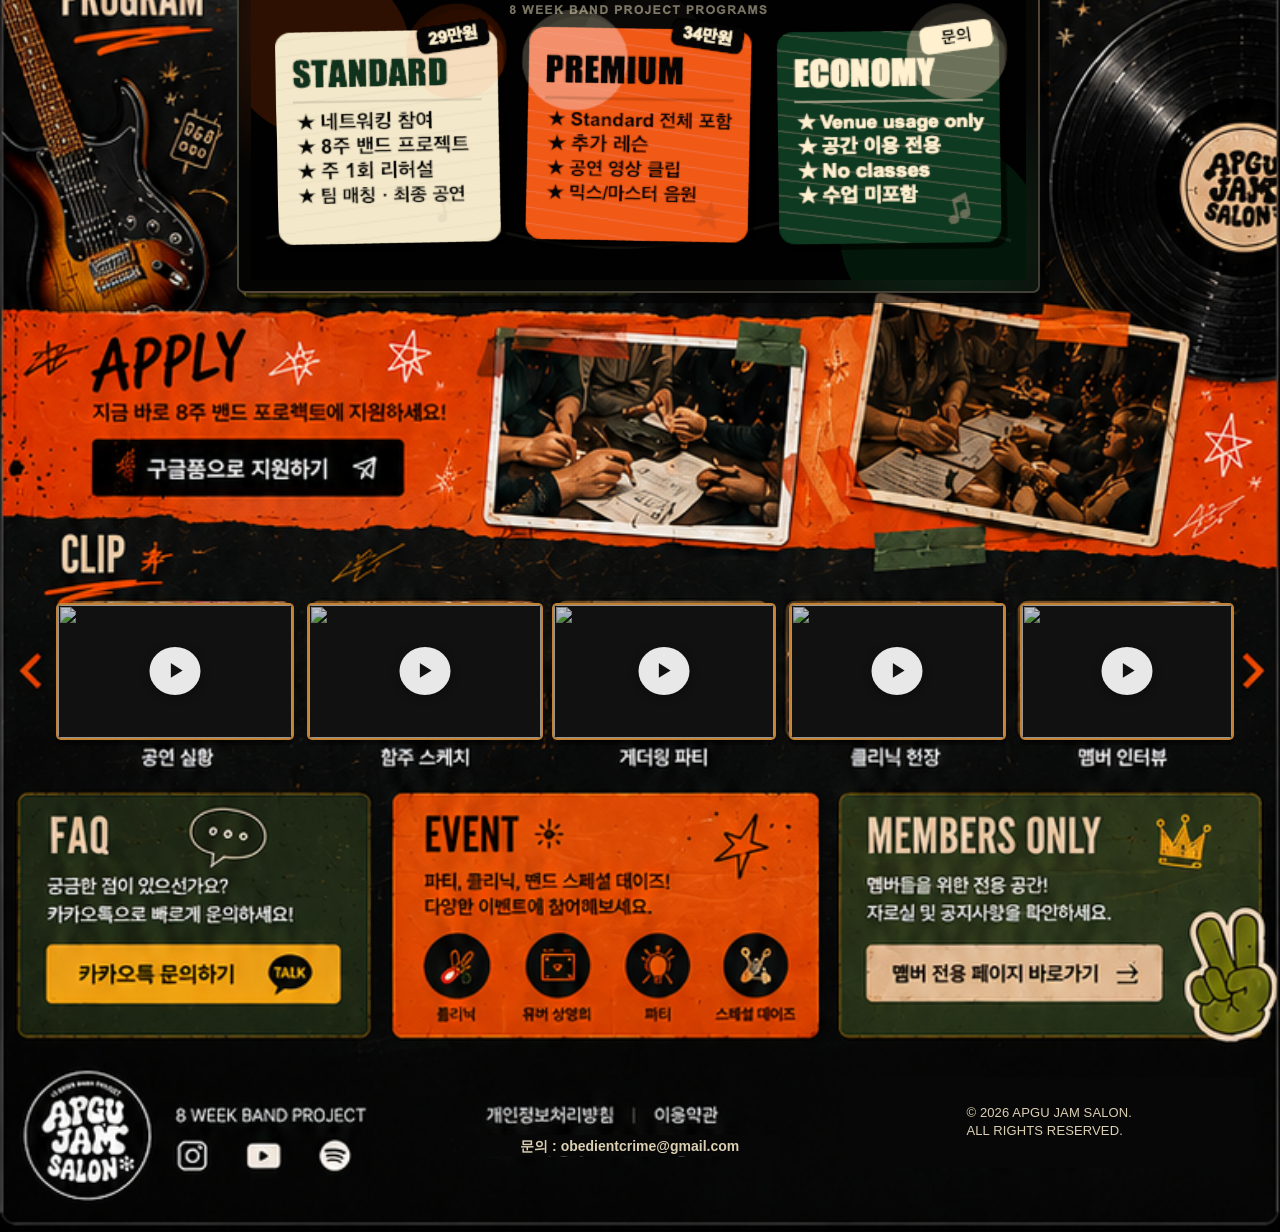
==== commit d946e34e: "Fix program card white edges" ====
--- a/index.html
+++ b/index.html
@@ -406,6 +406,7 @@
       height: 100%;
       overflow: hidden;
       position: relative;
+      background: #050505;
     }
 
     .program-cards-image {
@@ -413,6 +414,7 @@
       width: 100%;
       height: 100%;
       object-fit: fill;
+      background: #050505;
       user-select: none;
       -webkit-user-drag: none;
     }
